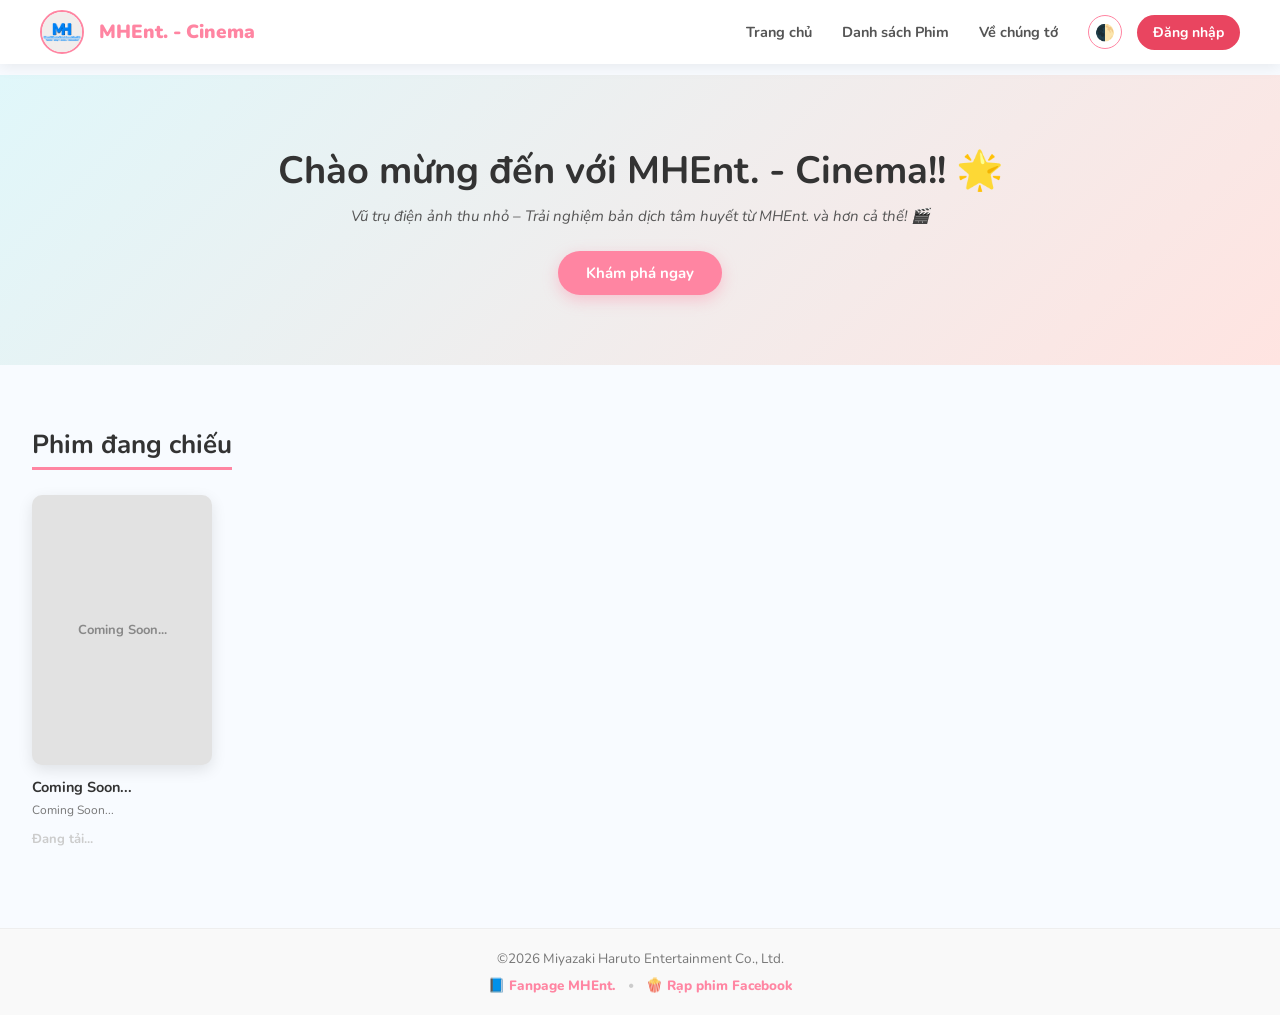
==== index.html @ e02f889a "rechange index" ====
<!DOCTYPE html>
<html lang="vi">
    <head>
        <meta charset="UTF-8">
        <meta name="viewport" content="width=device-width, initial-scale=1.0">
        <title>Trang chủ - MHEnt. Cinema</title>
        <link rel="stylesheet" href="style.css">
        <link rel="icon" type="image/jpeg" href="assets/icon-web.png">
        <link href="https://fonts.googleapis.com/css2?family=Nunito:wght@400;700;900&display=swap" rel="stylesheet">
        <script src="data.js"></script>
    </head>
    <body>
        <nav class="navbar">
            <div class="nav-left">
                <a onclick="window.location.href='index.html'" style="cursor: pointer;">
                    <img src="assets/avt-web.jpg" alt="Avatar Web" class="avt-img">
                    <span class="logo-name">MHEnt. - Cinema</span>
                </a>
            </div>
            <ul class="nav-links">
                <li><a onclick="window.location.href='index.html'" style="cursor: pointer;">Trang chủ</a></li>
                <li><a onclick="window.location.href='index.html#phim-dang-chieu'" style="cursor: pointer;">Danh sách Phim</a></li>
                <li><a onclick="window.location.href='about.html'" style="cursor: pointer;">Về chúng tớ</a></li>
                
                <li class="user-section">
                <div id="bell-container" style="display: none; position: relative;">
                    <div class="notif-bell" onclick="toggleNotif()">
                        🔔 <span class="notif-dot"></span>
                    </div>
                    <div id="dropdown-notif" class="dropdown-menu notif-dropdown">
                        <div class="notif-header">
                            <span class="notif-title-text">Thông báo</span>
                            <span class="notif-mark-read" onclick="markAllAsRead()">Đánh dấu tất cả là đã đọc</span>
                        </div>
                        <div id="notif-list" class="notif-body">
                            </div>
                        <div class="notif-footer">
                            <button class="btn-view-all" onclick="window.location.href='notification.html'">Xem tất cả ></button>
                        </div>
                    </div>
                </div>

                <button id="btn-theme-toggle" class="btn-theme" onclick="toggleDarkMode()" title="Tắt/Mở đèn">🌓</button>

                <button id="btn-login" class="btn-login">Đăng nhập</button>

                <div id="user-profile" class="user-profile" style="position: relative; display: none;">
                    <div onclick="toggleAccount()" style="display: flex; align-items: center; gap: 10px; cursor: pointer;">
                        <img id="user-avatar" src="" alt="User" class="user-avatar">
                        <span id="user-name" class="user-name">Tên User</span>
                    </div>
                    
                    <div id="dropdown-account" class="dropdown-menu account-dropdown">
                        <div class="dropdown-item" onclick="window.location.href='profile.html#info'">👤 Hồ sơ</div>
                        <div class="dropdown-item" onclick="window.location.href='library.html'">⭐ Thư viện</div>
                        <div class="dropdown-item" onclick="toggleDarkMode()">🌓 Dark Mode</div>
                        <div class="dropdown-item" onclick="window.location.href='profile.html#settings'">⚙️ Cài đặt</div>
                        <div class="dropdown-divider"></div>
                        <div id="admin-panel-btn" class="dropdown-item" style="display: none; color: #28a745 !important;" onclick="window.location.href='admin.html'">🛠️ Đăng phim (Admin)</div>
                        <div class="dropdown-divider"></div>
                        <div id="btn-logout" class="dropdown-item" style="color: #ff5c8a !important;">🚪 Đăng xuất</div>
                    </div>
                </div>
            </li>
            </ul>
        </nav>

        <header class="hero">
            <h1>Chào mừng đến với MHEnt. - Cinema!! 🌟</h1>
            <p class="small-description">Vũ trụ điện ảnh thu nhỏ – Trải nghiệm bản dịch tâm huyết từ MHEnt. và hơn cả thế! 🎬</p>
            <a onclick="window.location.href='index.html#phim-dang-chieu'" class="btn-primary" style="cursor: pointer;">Khám phá ngay </a>
        </header>

        <main id="phim-dang-chieu" class="movie-section">
            <h2 class="section-title">Phim đang chiếu</h2>
            
            <div class="movie-list" id="movie-list-container">
                <div class="movie-card" id="coming-soon-card">
                    <div class="anime-poster bg-gray placeholder-img" style="cursor: not-allowed;">Coming Soon...</div>
                    <div class="movie-info">
                        <h3>Coming Soon...</h3>
                        <p>Coming Soon...</p>
                        <span class="watch-link disabled">Đang tải...</span>
                    </div>
                </div>
            </div>
        </main>
        
        <button id="btn-back-to-top" title="Lên đầu trang">⬆</button>
        
        <footer>
            <div class="footer-bottom">
                <p>©2026 Miyazaki Haruto Entertainment Co., Ltd.</p>
                <div class="footer-social">
                    <a onclick="window.location.href='https://www.facebook.com/mharuto.entertainment/'" style="cursor: pointer;" target="_blank" class="footer-link">📘 Fanpage MHEnt.</a>
                    <span class="footer-dot">•</span>
                    <a onclick="window.location.href='https://www.facebook.com/groups/mhent.cinema'" style="cursor: pointer;" target="_blank" class="footer-link">🍿 Rạp phim Facebook</a>
                </div>
            </div>
        </footer>

        <script type="module">
            import { initializeApp } from "https://www.gstatic.com/firebasejs/10.8.1/firebase-app.js";
            import { getFirestore, doc, getDoc, collection, getDocs } from "https://www.gstatic.com/firebasejs/10.8.1/firebase-firestore.js";
            import { getAuth, signOut, onAuthStateChanged } from "https://www.gstatic.com/firebasejs/10.8.1/firebase-auth.js";

            const firebaseConfig = {
                apiKey: "AIzaSyASwAr10eyPVw7dqPG78UIVVFiixDe-Nfg",
                authDomain: "mhent-network.firebaseapp.com",
                projectId: "mhent-network",
                storageBucket: "mhent-network.firebasestorage.app",
                messagingSenderId: "57034885937",
                appId: "1:57034885937:web:6bd152b44a6f43c17d3e10",
                measurementId: "G-SBPYN4JK5L"
            };

            const app = initializeApp(firebaseConfig);
            const db = getFirestore(app);
            const auth = getAuth(app);

            // ==========================================
            // 1. HỆ THỐNG USER (AVATAR & NÚT LOGIN)
            // ==========================================
            const btnLogin = document.getElementById('btn-login');
            const btnLogout = document.getElementById('btn-logout');
            const userProfile = document.getElementById('user-profile');
            const userAvatar = document.getElementById('user-avatar');
            const userName = document.getElementById('user-name');

            // Chuyển sang trang login khi bấm nút Đăng Nhập
            if (btnLogin) {
                btnLogin.addEventListener('click', () => {
                    window.location.href = 'login.html';
                });
            }

            if (btnLogout) {
                btnLogout.addEventListener('click', async () => {
                    await signOut(auth);
                });
            }

            // Theo dõi trạng thái Online/Offline
            // Theo dõi trạng thái Online/Offline
            // --- THEO DÕI TRẠNG THÁI ĐĂNG NHẬP (BẢN FIX LỖI HIỂN THỊ) ---
            onAuthStateChanged(auth, (user) => {
            // --- DANH SÁCH EMAIL ADMIN QUYỀN LỰC ---
            const ADMIN_EMAILS = [
                "miyazakiharuto64@gmail.com", 
                "email_du_phong_cua_lam_chi@gmail.com" // Cậu có thể thêm bao nhiêu email admin tùy thích
            ];
        
            const btnTheme = document.getElementById('btn-theme-toggle'); 
            const adminBtn = document.getElementById('admin-panel-btn');
            const userProfile = document.getElementById('user-profile');
            const bellContainer = document.getElementById('bell-container');
            const btnLogin = document.getElementById('btn-login');

            if (user) {
                // 1. Hiện/Ẩn các thành phần Navbar
                if(btnLogin) btnLogin.style.display = 'none';
                if(btnTheme) btnTheme.style.display = 'none'; 
                if(userProfile) userProfile.style.display = 'flex';
                if(bellContainer) bellContainer.style.display = 'flex';

                // 2. Xử lý Tên hiển thị (Luôn luôn hiện)
                let finalName = user.displayName || user.email.split('@')[0];
                document.getElementById('user-name').innerText = finalName;

                // 3. Xử lý Avatar (Có ảnh thì hiện, không có ảnh thì ẨN LUÔN)
                const avtElement = document.getElementById('user-avatar');
                if(avtElement) {
                    if (user.photoURL) {
                        avtElement.src = user.photoURL;
                        avtElement.style.display = 'block'; // Có ảnh -> Hiện
                    } else {
                        avtElement.style.display = 'none'; // Không ảnh -> Ẩn hoàn toàn
                    }
                }

                // 4. Check quyền Admin
                if (adminBtn) {
                    adminBtn.style.display = ADMIN_EMAILS.includes(user.email) ? 'flex' : 'none';
                }

                if (typeof loadNotifications === "function") loadNotifications();

            } else {
                if(btnLogin) btnLogin.style.display = 'flex';
                if(btnTheme) btnTheme.style.display = 'flex'; 
                if(userProfile) userProfile.style.display = 'none';
                if(bellContainer) bellContainer.style.display = 'none';
            }
        });

            // ==========================================
            // 2. HỆ THỐNG TẢI PHIM (Bảo vệ độc lập)
            // ==========================================
            document.addEventListener("DOMContentLoaded", async function() {
                const container = document.getElementById('movie-list-container');
                const comingSoon = document.getElementById('coming-soon-card');
                
                container.innerHTML = '<p style="text-align:center; color:#ff85a2; width:100%;">🌟 Đang kết nối với vệ tinh MHEnt...</p>'; 

                try {
                    const querySnapshot = await getDocs(collection(db, "movies"));
                    
                    let danhSachPhim = [];
                    querySnapshot.forEach((doc) => {
                        danhSachPhim.push({ id: doc.id, ...doc.data() });
                    });

                    danhSachPhim.sort((a, b) => (b.updatedAt || 0) - (a.updatedAt || 0));

                    container.innerHTML = ''; 

                    danhSachPhim.forEach((movie) => {
                        let currentStatus = "";
                        const epCount = movie.episodes ? movie.episodes.length : 0;
                        
                        if (movie.type === 'movie') {
                            currentStatus = epCount > 0 ? "Current: Full" : "Current: None";
                        } else {
                            currentStatus = `Current: Episode ${epCount}`;
                        }

                        const cardHTML = `
                            <div class="movie-card">
                                <a onclick="window.location.href='description.html?id=${movie.id}'" style="cursor: pointer;">
                                    <img src="${movie.poster}" alt="${movie.title}" class="anime-poster">
                                </a>
                                <div class="movie-info">
                                    <h3>${movie.title}</h3>
                                    <p>${currentStatus}</p>
                                    <a onclick="window.location.href='watch.html?id=${movie.id}'" style="cursor: pointer;" class="watch-link">▶ Xem phim</a>
                                </div>
                            </div>
                        `;
                        container.innerHTML += cardHTML;
                    });

                    container.appendChild(comingSoon);

                } catch (error) {
                    console.error("Lỗi tải phim: ", error);
                    container.innerHTML = `<p style="color:red;">❌ Rạp gặp sự cố kết nối: ${error.message}</p>`;
                }
            });

            // ==========================================
            // 3. HỆ THỐNG ĐĂNG NHẬP 
            // ==========================================
            // --- ĐIỀU KHIỂN DROPDOWN ---
            // Mở/Đóng siêu mượt bằng classList
            window.toggleAccount = function() {
                const acc = document.getElementById('dropdown-account');
                const notif = document.getElementById('dropdown-notif');
                if(notif) notif.classList.remove('show'); // Đóng notif nếu đang mở
                if(acc) acc.classList.toggle('show');
            };

            window.toggleNotif = function() {
                const notif = document.getElementById('dropdown-notif');
                const acc = document.getElementById('dropdown-account');
                if(acc) acc.classList.remove('show'); // Đóng account nếu đang mở
                if(notif) notif.classList.toggle('show');
            };

            // Bấm ra ngoài là tự động thu vòi lại
            window.onclick = function(event) {
                if (!event.target.closest('.user-section')) {
                    const acc = document.getElementById('dropdown-account');
                    const notif = document.getElementById('dropdown-notif');
                    if(acc) acc.classList.remove('show');
                    if(notif) notif.classList.remove('show');
                }
            };

            if (btnLogin) { btnLogin.addEventListener('click', () => { window.location.href = 'login.html'; }); }
            if (btnLogout) { btnLogout.addEventListener('click', async () => { await signOut(auth); }); }

            // --- TÍNH NĂNG DARK MODE SIÊU CẤP ---
            window.toggleDarkMode = function() {
                document.body.classList.toggle('dark-mode');
                // Lưu lựa chọn vào bộ nhớ trình duyệt để qua trang khác không bị mất
                const isDark = document.body.classList.contains('dark-mode');
                localStorage.setItem('mhent_dark_mode', isDark ? 'on' : 'off');
            };

            // Tự động kiểm tra lúc tải trang xem user có đang bật Dark Mode không
            if (localStorage.getItem('mhent_dark_mode') === 'on') {
                document.body.classList.add('dark-mode');
            }

            // Cập nhật lại onAuthStateChanged để hiện chuông
            onAuthStateChanged(auth, (user) => {
                if (user) {
                    document.getElementById('btn-login').style.display = 'none';
                    document.getElementById('user-profile').style.display = 'flex';
                    document.getElementById('bell-container').style.display = 'block'; // Hiện chuông
                    document.getElementById('user-name').innerText = user.displayName;
                    document.getElementById('user-avatar').src = user.photoURL;
                    loadNotifications(); // Tải thông báo ngay khi login
                } else {
                    document.getElementById('btn-login').style.display = 'flex';
                    document.getElementById('user-profile').style.display = 'none';
                    document.getElementById('bell-container').style.display = 'none';
                }
            });

            // ==========================================
            // 🔔 HỆ THỐNG THÔNG BÁO V4 (ĐIỀU HƯỚNG THÔNG MINH)
            // ==========================================
            window.currentLoadedNotifs = [];

            window.loadNotifications = async function() {
                const notifList = document.getElementById('notif-list');
                const dot = document.querySelector('.notif-dot'); 
                if(!notifList) return; 
                
                const user = auth.currentUser;
                if (!user) {
                    notifList.innerHTML = '<p style="padding:15px; color:#888; text-align:center;">Đăng nhập để nhận thông báo phim nhé!</p>';
                    return;
                }

                try {
                    const userRef = doc(db, "users", user.uid);
                    const userSnap = await getDoc(userRef);
                    const savedMovies = (userSnap.exists() && userSnap.data().savedMovies) ? userSnap.data().savedMovies : [];

                    if (savedMovies.length === 0) {
                        notifList.innerHTML = '<p style="padding:15px; color:#888; text-align:center; font-size:13px;">Cậu chưa lưu phim nào. Hãy thêm vào Thư viện để tớ báo cho cậu nha! ⭐</p>';
                        if(dot) dot.style.display = 'none';
                        return;
                    }

                    const querySnapshot = await getDocs(collection(db, "movies"));
                    let myNotifMovies = [];
                    
                    querySnapshot.forEach(docSnap => {
                        if (savedMovies.includes(docSnap.id)) {
                            myNotifMovies.push({id: docSnap.id, ...docSnap.data()});
                        }
                    });
                    
                    myNotifMovies.sort((a, b) => (b.updatedAt || 0) - (a.updatedAt || 0));
                    window.currentLoadedNotifs = myNotifMovies; 

                    let readHistory = JSON.parse(localStorage.getItem('mhent_notifs_' + user.uid)) || {};
                    let hasUnread = false;
                    notifList.innerHTML = '';
                    
                    myNotifMovies.slice(0, 5).forEach(movie => {
                        // --- LOGIC ĐIỀU HƯỚNG THÔNG MINH NẰM Ở ĐÂY ---
                        const hasEpisodes = movie.episodes && movie.episodes.length > 0;
                        const lastEpTitle = hasEpisodes ? movie.episodes[movie.episodes.length - 1].title : "Vừa cập nhật hồ sơ mới!";
                        const lastEpIndex = hasEpisodes ? (movie.episodes.length - 1) : 0;
                        
                        // Nếu có tập -> Bắn sang Watch. Nếu không có tập -> Bắn sang Description
                        const targetUrl = hasEpisodes 
                            ? `watch.html?id=${movie.id}&ep=${lastEpIndex}` 
                            : `description.html?id=${movie.id}`;
                        // ---------------------------------------------

                        let movieTime = movie.updatedAt || 0;
                        let isUnread = false;
                        if (!readHistory[movie.id] || readHistory[movie.id] < movieTime) {
                            isUnread = true;
                            hasUnread = true; 
                        }

                        const itemClass = isUnread ? "notif-item unread" : "notif-item";

                        // Truyền thẳng cái link targetUrl vào hàm
                        const item = `
                            <div class="${itemClass}" onclick="markAsReadAndGo('${movie.id}', ${movieTime}, '${targetUrl}')">
                                <img src="${movie.poster}" class="notif-poster">
                                <div class="notif-info">
                                    <div class="notif-title">${movie.title}</div>
                                    <div class="notif-desc">🎬 ${lastEpTitle}<br>Bấm để xem ngay!</div>
                                </div>
                            </div>
                        `;
                        notifList.innerHTML += item;
                    });

                    if (dot) dot.style.display = hasUnread ? 'block' : 'none';

                } catch (e) { console.error("Lỗi:", e); }
            };

            // Hàm cập nhật trí nhớ và bay tới link tương ứng
            window.markAsReadAndGo = function(movieId, movieTime, targetUrl) {
                const user = auth.currentUser;
                if(user) {
                    let readHistory = JSON.parse(localStorage.getItem('mhent_notifs_' + user.uid)) || {};
                    readHistory[movieId] = movieTime; 
                    localStorage.setItem('mhent_notifs_' + user.uid, JSON.stringify(readHistory));
                }
                window.location.href = targetUrl; // Chạy theo link thông minh
            };

            window.markAllAsRead = function() {
                const user = auth.currentUser;
                if(!user || !window.currentLoadedNotifs) return;

                let readHistory = JSON.parse(localStorage.getItem('mhent_notifs_' + user.uid)) || {};
                window.currentLoadedNotifs.forEach(movie => {
                    readHistory[movie.id] = movie.updatedAt || 0;
                });
                localStorage.setItem('mhent_notifs_' + user.uid, JSON.stringify(readHistory));

                document.querySelectorAll('.notif-item.unread').forEach(el => el.classList.remove('unread'));
                const dot = document.querySelector('.notif-dot');
                if(dot) dot.style.display = 'none';
            };

            // Hàm: Đánh dấu tất cả là đã đọc (Gắn cái này vào nút "Đánh dấu tất cả" trên HTML)
            window.markAllAsRead = function() {
                const user = auth.currentUser;
                if(!user || !window.currentLoadedNotifs) return;

                let readHistory = JSON.parse(localStorage.getItem('mhent_notifs_' + user.uid)) || {};
                window.currentLoadedNotifs.forEach(movie => {
                    readHistory[movie.id] = movie.updatedAt || 0;
                });
                localStorage.setItem('mhent_notifs_' + user.uid, JSON.stringify(readHistory));

                // Cập nhật giao diện ngay lập tức
                document.querySelectorAll('.notif-item.unread').forEach(el => el.classList.remove('unread'));
                const dot = document.querySelector('.notif-dot');
                if(dot) dot.style.display = 'none';
            };

            // ==========================================
            // 4. BÙA CHÚ & HIỆU ỨNG CƠ BẢN
            // ==========================================
            if ('scrollRestoration' in history) { history.scrollRestoration = 'manual'; }
            window.scrollTo(0, 0);

            const backToTopBtn = document.getElementById("btn-back-to-top");
            if (backToTopBtn) { 
                window.addEventListener("scroll", () => {
                    if (document.body.scrollTop > 300 || document.documentElement.scrollTop > 300) {
                        backToTopBtn.style.display = "block";
                    } else { backToTopBtn.style.display = "none"; }
                });
                backToTopBtn.addEventListener("click", () => { window.scrollTo({ top: 0, behavior: "smooth" }); });
            }

            document.addEventListener('keydown', function(e) {
                if (e.key === 'F12' || (e.ctrlKey && e.shiftKey && (e.key === 'I' || e.key === 'J')) || (e.ctrlKey && e.key === 'U')) { e.preventDefault(); return false; }
            });
            document.addEventListener('contextmenu', function(e) { e.preventDefault(); });
        </script>
    </body>
</html>
---- style.css ----
/* =========================================
   MHEnt. CINEMA - MAIN STYLESHEET (V6 - FLUID & CUTE EDITION)
   Mục lục:
   1. Thiết lập chung & Menu
   2. Trang chủ (Landing Page)
   3. Trang thông tin (Details Page)
   4. Trang xem phim (Watch Page & Tools)
   5. Về chúng tớ (About Page)
   6. Chân trang & Nút Lên đầu trang
   7. Trang Đăng Nhập & Popup
   8. Chế độ tối (Dark Mode)
   9. HỆ THỐNG THÔNG BÁO NGANG (TOAST NOTIFICATION)
   10. Trang Hồ sơ & Cài đặt (Profile & Settings)
   11. Giao diện Điện thoại (Mobile)
   ========================================= */

/* =========================================
   1. THIẾT LẬP CHUNG & MENU
   ========================================= */

html { 
    scroll-behavior: smooth; 
}

body { 
    font-family: 'Nunito', sans-serif; 
    margin: 0; 
    padding: 0; 
    padding-top: 75px; /* Giảm xíu cho gọn */
    background-color: #f8fbff; 
    color: #333; 
    font-size: 15px; /* Ép size chữ gốc nhỏ lại cho cute */
    animation: fadeInPage 0.35s ease-in-out forwards; 
}

@keyframes fadeInPage {
    from { opacity: 0; }
    to { opacity: 1; }
}

.gradient-bg { 
    background: linear-gradient(135deg, #e0f7fa 0%, #ffe4e1 100%); 
}

/* Navbar */
.navbar { 
    display: flex; 
    justify-content: space-between; 
    align-items: center; 
    background-color: #ffffff; 
    padding: 10px 40px; 
    position: fixed; 
    top: 0; 
    left: 0; 
    width: 100%; 
    z-index: 9999; 
    box-shadow: 0 2px 15px rgba(0,0,0,0.08); 
    box-sizing: border-box; 
}

.nav-left a { display: flex; align-items: center; gap: 15px; text-decoration: none; }
.avt-img { width: 40px; height: 40px; border-radius: 50%; object-fit: cover; border: 2px solid #ff85a2; } /* Thu nhỏ avt */
.logo-name { font-size: 19px; font-weight: 900; color: #ff85a2; }

/* Nav Links */
.nav-links { list-style: none; display: flex; align-items: center; gap: 30px; margin: 0; padding: 0; }
.nav-links a { text-decoration: none; color: #555; font-weight: 700; font-size: 14.5px; transition: 0.3s; }
.nav-links a:hover { color: #ff85a2; }

/* User Section & Profile */
.user-section { position: relative; display: flex; align-items: center; gap: 15px; }

.btn-theme { background: transparent; border: 1px solid #ff85a2; font-size: 1rem; border-radius: 50%; width: 34px; height: 34px; display: flex; align-items: center; justify-content: center; cursor: pointer; transition: 0.3s; padding: 0; }
.btn-theme:hover { background: #fff0f3; transform: scale(1.1); }

.btn-login { display: flex; align-items: center; gap: 8px; background: #e94560; color: white; border: none; padding: 8px 16px; border-radius: 20px; font-weight: bold; font-size: 14px; cursor: pointer; font-family: 'Nunito', sans-serif; transition: 0.2s; }
.btn-login:hover { background: #ff85a2; transform: translateY(-2px); }

.user-profile {
    display: flex;
    align-items: center;
    gap: 8px; /* Khoảng cách vừa phải giữa ảnh và tên */
    cursor: pointer;
    white-space: nowrap; /* Ép tên không được xuống dòng */
}

.user-avatar {
    width: 32px; /* Thu nhỏ ảnh lại chút cho tinh tế */
    height: 32px;
    border-radius: 50%;
    object-fit: cover;
    border: 2px solid #ff85a2;
    flex-shrink: 0; /* Không cho ảnh bị bóp méo */
}

.user-name {
    font-weight: 700;
    color: #1a1a2e;
    font-size: 13.5px; /* Giảm size chữ xuống cho cute */
    max-width: 100px; /* Giới hạn độ dài tên */
    overflow: hidden;
    text-overflow: ellipsis; /* Tên dài quá thì hiện dấu ... */
}
.user-profile:hover .user-name { color: #e94560; }

/* Notification & Dropdowns */
.notif-bell {
    font-size: 18px; 
    display: flex;
    align-items: center;
}
.notif-bell:hover { transform: scale(1.1); }
.notif-dot { position: absolute; top: -2px; right: -2px; width: 8px; height: 8px; background: #ff5277; border-radius: 50%; border: 2px solid #ffffff; }

.dropdown-menu { position: absolute; top: 55px; right: 0; background: rgba(255, 255, 255, 0.95); backdrop-filter: blur(10px); border: 1px solid rgba(255, 133, 162, 0.2); border-radius: 16px; box-shadow: 0 10px 30px rgba(0, 0, 0, 0.08); z-index: 1000; visibility: hidden; opacity: 0; transform: translateY(-15px) scale(0.95); transition: all 0.3s cubic-bezier(0.175, 0.885, 0.32, 1.275); pointer-events: none; }
.dropdown-menu.show { visibility: visible; opacity: 1; transform: translateY(0) scale(1); pointer-events: auto; }
.dropdown-menu::before { content: ''; position: absolute; top: -6px; right: 18px; width: 12px; height: 12px; background: #ffffff; transform: rotate(45deg); border-top: 1px solid rgba(255, 133, 162, 0.2); border-left: 1px solid rgba(255, 133, 162, 0.2); z-index: -1; }

.account-dropdown { width: 200px; padding: 8px 0; }
.dropdown-item { position: relative; padding: 10px 20px; color: #555 !important; display: flex; align-items: center; gap: 12px; cursor: pointer; transition: 0.3s ease; font-size: 14px; font-weight: 800; overflow: hidden; }
.dropdown-item::before { content: ''; position: absolute; left: 0; top: 10%; height: 80%; width: 4px; background: #ff85a2; border-radius: 0 4px 4px 0; transform: scaleY(0); transition: 0.2s ease; }
.dropdown-item:hover { color: #ff85a2 !important; padding-left: 28px; background: transparent; }
.dropdown-item:hover::before { transform: scaleY(1); }
.dropdown-divider { height: 1px; background: rgba(255, 133, 162, 0.15); margin: 5px 20px; }

.notif-dropdown { width: 380px; }
.notif-header { display: flex; justify-content: space-between; align-items: center; padding: 12px 20px; border-bottom: 1px solid rgba(255, 133, 162, 0.15); }
.notif-title-text { font-weight: 900; font-size: 15px; color: #ff85a2; }
.notif-mark-read { font-size: 12px; color: #888; cursor: pointer; font-weight: 700; transition: 0.2s; }
.notif-mark-read:hover { color: #ff85a2; text-decoration: underline; }
.notif-body { max-height: 350px; overflow-y: auto; }
.notif-body::-webkit-scrollbar { width: 6px; }
.notif-body::-webkit-scrollbar-track { background: transparent; }
.notif-body::-webkit-scrollbar-thumb { background: #ffe0e9; border-radius: 10px; }
.notif-body::-webkit-scrollbar-thumb:hover { background: #ff85a2; }
.notif-item { display: flex; padding: 12px 20px; gap: 12px; border-bottom: 1px solid rgba(255, 133, 162, 0.08); transition: 0.2s; cursor: pointer; background: transparent; }
.notif-item:hover { background: rgba(255, 133, 162, 0.08); padding-left: 25px; }
.notif-poster { width: 45px; height: 60px; border-radius: 6px; object-fit: cover; box-shadow: 0 2px 8px rgba(0,0,0,0.1); }
.notif-title { font-weight: 800; font-size: 13.5px; color: #555 !important; margin-bottom: 4px; }
.notif-desc { font-size: 12px; color: #777 !important; line-height: 1.4; }
.notif-footer { padding: 10px 20px; display: flex; justify-content: flex-end; border-top: 1px solid rgba(255, 133, 162, 0.15); }
.btn-view-all { background: transparent; color: #ff85a2; border: 1px solid #ff85a2; padding: 5px 15px; border-radius: 20px; font-size: 12.5px; font-weight: 800; cursor: pointer; transition: 0.2s; font-family: 'Nunito', sans-serif; }
.btn-view-all:hover { background: #ff85a2; color: white; transform: translateY(-2px); box-shadow: 0 4px 10px rgba(255, 133, 162, 0.3); }

/* Ẩn dấu chấm đỏ mặc định */
.notif-dot { 
    display: none; /* Giấu đi */
    position: absolute; 
    top: -2px; 
    right: -2px; 
    width: 10px; 
    height: 10px; 
    background: #ff5277; 
    border-radius: 50%; 
    border: 2px solid #ffffff; 
}

/* Giao diện Thông báo CHƯA ĐỌC (Nền Sáng) */
.notif-item.unread {
    background: #fff0f3; /* Nền hồng nhạt */
}
.notif-item.unread .notif-title {
    color: #ff85a2 !important; /* Chữ nhấn màu hồng */
}

/* Giao diện Thông báo CHƯA ĐỌC (Nền Tối) */
body.dark-mode .notif-item.unread {
    background: rgba(255, 133, 162, 0.12) !important;
    border-left: 3px solid #ff85a2; /* Thêm vạch viền bên trái cho dễ nhận biết */
}
body.dark-mode .notif-item.unread .notif-title {
    color: #ff85a2 !important; 
}

/* =========================================
   2. TRANG CHỦ (LANDING PAGE)
   ========================================= */

.hero { background: linear-gradient(135deg, #e0f7fa 0%, #ffe4e1 100%); padding: 70px 5%; text-align: center; }
.hero h1 { font-size: 38px; color: #333; margin: 0 0 10px 0; }
.small-description { font-size: 15px; color: #555; margin: 0 0 25px 0; font-style: italic; display: block; }
.btn-primary { background-color: #ff85a2; color: white; padding: 12px 28px; border-radius: 30px; text-decoration: none; font-weight: bold; font-size: 15px; box-shadow: 0 5px 15px rgba(255, 133, 162, 0.4); transition: 0.2s; display: inline-block; }
.btn-primary:hover { transform: translateY(-3px); }

/* FLUID LAYOUT CHO TRANG CHỦ */
.movie-section { 
    max-width: 1800px; /* Thả xích luôn, tăng lên 1800px */
    width: 95%; /* Tràn ra chừa mỗi bên 2.5% lề */
    margin: 0 auto; 
    padding: 40px 0; 
}
.section-title { font-size: 26px; margin-bottom: 25px; text-align: left; border-bottom: 3px solid #ff85a2; display: inline-block; padding-bottom: 5px; }

.movie-list { display: flex; gap: 25px; flex-wrap: wrap; }
.movie-card { width: 180px; display: flex; flex-direction: column; } /* Thu nhỏ thẻ phim */
.anime-poster { width: 100%; aspect-ratio: 2 / 3; object-fit: cover; border-radius: 10px; box-shadow: 0 5px 15px rgba(0,0,0,0.1); transition: 0.3s; }
.movie-card:hover .anime-poster { transform: translateY(-5px); }

.bg-blue { background-color: #aed9e0; }
.bg-pink { background-color: #ffb7b2; }
.bg-gray { background-color: #e2e2e2; }
.placeholder-img { display: flex; align-items: center; justify-content: center; color: #888; font-weight: bold; font-size: 13px;}

.movie-info { padding-top: 12px; text-align: left; }
.movie-info h3 { margin: 0 0 5px 0; font-size: 14.5px; color: #333; }
.movie-info p { margin: 0 0 10px 0; font-size: 12px; color: #777; }
.watch-link { text-decoration: none; color: #ff85a2; font-weight: bold; font-size: 13px; transition: 0.2s; }
.watch-link:hover { color: #ff5277; }
.disabled { color: #ccc; cursor: not-allowed; }

/* =========================================
   3. TRANG THÔNG TIN (DETAILS PAGE)
   ========================================= */

/* FLUID LAYOUT CHO DETAILS */
.back-btn-wrapper { 
    max-width: 1800px; /* Thả xích */
    width: 95%; 
    margin: 100px auto -20px; 
    padding: 0; 
}
.btn-back { display: inline-block; text-decoration: none; color: #ff85a2; font-weight: 900; font-size: 13.5px; background: #fff; padding: 8px 18px; border-radius: 25px; box-shadow: 0 5px 15px rgba(0,0,0,0.05); transition: 0.3s; }
.btn-back:hover { background: #ff85a2; color: #fff; transform: translateX(-5px); }

.details-container { 
    display: flex; 
    gap: 35px; 
    max-width: 1800px; /* Thả xích */
    width: 95%; 
    margin: 40px auto 60px; 
    background: white; 
    padding: 30px 4%; 
    border-radius: 20px; 
    box-shadow: 0 10px 30px rgba(0,0,0,0.05); 
    align-items: flex-start; 
    box-sizing: border-box;
}

.poster-big { width: 240px; height: auto; object-fit: contain; border-radius: 12px; box-shadow: 0 5px 15px rgba(0,0,0,0.15); }
.info-box { flex: 1; min-width: 0; }
.info-box h1 { color: #ff85a2; font-size: 28px; margin-top: 10px; margin-bottom: 15px;}
.tag { background: #ffe4e1; color: #ff5277; padding: 4px 12px; border-radius: 20px; font-weight: bold; font-size: 12px; }
.description, .info-box p { color: #555; line-height: 1.6; font-size: 14.5px; margin: 12px 0;}

.btn-group { display: flex; gap: 12px; margin-top: 25px; flex-wrap: wrap; }
.btn-watch, .btn-trailer, .btn-continue, .btn-outline { padding: 10px 20px; font-size: 14px; border-radius: 10px; font-weight: bold; transition: 0.2s; text-decoration: none; display: inline-flex; align-items: center; justify-content: center; white-space: nowrap; border: none; cursor: pointer; }
.btn-watch { background: #ff85a2; color: white; }
.btn-watch:hover { background: #ff5277; transform: translateY(-3px); }
.btn-trailer { background: #333; color: white; }
.btn-trailer:hover { background: #000; transform: translateY(-3px); }
.btn-continue { background: #ff9a55; color: white; }
.btn-continue:hover { background: #e8833e; transform: translateY(-3px); }
.btn-outline { background: transparent; border: 2px solid #ff85a2; color: #ff85a2; }
.btn-outline:hover { background: #ff85a2; color: white; transform: translateY(-3px); }

/* Danh sách tập phim */
.ep-list-wrapper { margin-top: 35px; width: 100%; }
.ep-list-title { font-size: 18px; color: #ff85a2; font-weight: 900; margin-bottom: 15px; border-bottom: 2px solid #ffe0e9; padding-bottom: 8px; }
.ep-list-container { display: flex; flex-direction: column; max-height: 320px; overflow-y: auto; padding-right: 10px; }
.ep-list-container::-webkit-scrollbar { width: 5px; }
.ep-list-container::-webkit-scrollbar-track { background: #fff0f3; border-radius: 10px; }
.ep-list-container::-webkit-scrollbar-thumb { background: #ffb7b2; border-radius: 10px; }
.ep-list-container::-webkit-scrollbar-thumb:hover { background: #ff85a2; }

.ep-list-item { display: flex; justify-content: space-between; align-items: center; padding: 12px 18px; border-bottom: 1px solid #f0f0f0; text-decoration: none; transition: 0.3s; border-radius: 8px; margin-bottom: 4px; }
.ep-list-item:hover { background: #fff0f3; padding-left: 24px; box-shadow: 0 4px 10px rgba(255, 133, 162, 0.1); }
.ep-item-left { display: flex; flex-direction: column; gap: 4px; }
.ep-name { font-weight: 800; color: #555; font-size: 14px; }
.ep-subtext { font-size: 12px; color: #999; display: flex; align-items: center; gap: 5px; }
.ep-item-right { color: #ff85a2; font-weight: bold; font-size: 13px; opacity: 0; transition: 0.3s; white-space: nowrap; flex-shrink: 0; }
.ep-list-item:hover .ep-item-right { opacity: 1; transform: translateX(-5px); }
.ep-list-item:hover .ep-name { color: #ff85a2; }

/* Popup Trailer */
.modal { display: none; position: fixed; top: 0; left: 0; width: 100%; height: 100%; background: rgba(0,0,0,0.8); z-index: 10000; justify-content: center; align-items: center; }
.modal-content { background: #000; padding: 10px; border-radius: 10px; position: relative; width: 800px; max-width: 90%; }
.modal-content iframe { width: 100%; aspect-ratio: 16/9; border: none; }
.close-btn { position: absolute; top: -40px; right: 0; color: white; font-size: 30px; cursor: pointer; font-weight: bold; }

/* =========================================
   4. TRANG XEM PHIM (WATCH PAGE)
   ========================================= */

/* FLUID LAYOUT CHO WATCH */
.watch-container { 
    max-width: 1800px; /* Thả xích rạp phim */
    width: 95%; 
    margin: 85px auto 50px; 
    padding: 0; 
}
.back-navigation { margin: 0 0 15px 0; display: flex; justify-content: flex-start; width: fit-content; }
.watch-layout { display: flex; gap: 25px; align-items: flex-start; }
.video-section { flex: 3; min-width: 0; }
.episode-sidebar { flex: 1; background: #fff; padding: 20px; border-radius: 12px; box-shadow: 0 5px 20px rgba(0,0,0,0.08); }

.video-player-wrapper { position: relative; padding-bottom: 56.25%; height: 0; background: #000; border-radius: 10px; overflow: hidden; margin: 15px 0; }
.video-player-wrapper iframe { position: absolute; top: 0; left: 0; width: 100%; height: 100%; }
.video-box { background: #fff; padding: 20px; border-radius: 12px; box-shadow: 0 5px 20px rgba(0,0,0,0.08); }

.watch-header h2 { font-size: 24px; color: #ff85a2; margin-bottom: 10px; font-weight: 900; }
#current-episode { font-size: 14px; color: #ff5c8a; font-weight: 800; background: #fff0f3; display: inline-block; padding: 5px 12px; border-radius: 15px; border: 1px solid #ffb6c1; margin-top: 0; }

.ep-grid-v2 { display: grid; grid-template-columns: repeat(auto-fill, minmax(65px, 1fr)); gap: 8px; margin-top: 15px; }
.ep-btn-custom { padding: 8px 5px; border: none; background: #f0f0f0; color: #555; border-radius: 6px; font-size: 13px; font-weight: 800; cursor: pointer; transition: 0.3s; font-family: 'Nunito', sans-serif; }
.ep-btn-custom:hover { background: #ffe0e9; color: #ff85a2; }
.ep-btn-custom.active { background: #ff85a2; color: #fff; box-shadow: 0 4px 10px rgba(255, 133, 162, 0.4); }

.cinema-tools { display: flex; flex-direction: column; gap: 10px; align-items: flex-start; padding: 10px 15px; background: #fdf5f7; border-radius: 8px; margin-top: 15px; }
.tools-top { display: flex; align-items: center; gap: 10px; }
.server-list-mini { display: flex; align-items: center; gap: 8px; flex-wrap: wrap; }
.server-label { font-weight: 900; color: #ff5b84; font-size: 13px; }
.server-btn-mini { background: #fff; border: 1px solid #ff85a2; color: #ff85a2; padding: 4px 10px; border-radius: 5px; cursor: pointer; font-size: 12px; font-weight: bold; transition: 0.3s; }
.server-btn-mini:hover { background: #ffe3e9; }
.server-btn-mini.active { background: #ff85a2; color: #fff; border-color: #ff85a2; }

.info-footer-container { display: flex; gap: 20px; margin-top: 25px; align-items: flex-start; }
.poster-watch-fix { width: 180px; height: auto; border-radius: 10px; box-shadow: 0 5px 15px rgba(0,0,0,0.1); }
.info-content-box { background-color: #ffffff; padding: 20px; border-radius: 12px; box-shadow: 0 4px 15px rgba(0, 0, 0, 0.05); flex: 1; }

.description-scroll { max-height: 90px; overflow: hidden; transition: max-height 0.5s ease; line-height: 1.6; font-size: 14.5px;}
.description-scroll.expanded { max-height: 1000px; }
.btn-read-more { margin-top: 10px; background: none; border: none; color: #ff85a2; font-weight: bold; cursor: pointer; padding: 0; font-size: 13px;}

/* Loading Overlay */
.loading-overlay { position: fixed !important; top: 0; left: 0; width: 100vw; height: 100vh; background: rgba(255, 255, 255, 0.98); z-index: 10000; display: flex; flex-direction: column; align-items: center; justify-content: center; padding: 20px; }
.spinner { width: 45px; height: 45px; border: 4px solid #f3f3f3; border-top: 4px solid #ff85a2; border-radius: 50%; animation: spin 1s linear infinite; }
@keyframes spin { 0% { transform: rotate(0deg); } 100% { transform: rotate(360deg); } }
#loading-text-display { font-size: 18px !important; max-width: 500px; line-height: 1.6; margin-bottom: 20px !important; text-align: center;}
#btn-emergency-back { font-size: 14px !important; padding: 10px 25px !important; border-radius: 30px !important; box-shadow: 0 4px 15px rgba(233, 69, 96, 0.3); transition: 0.3s; }
#btn-emergency-back:hover { transform: scale(1.05); background: #ff85a2 !important; }

/* =========================================
   5. VỀ CHÚNG TỚ (ABOUT PAGE)
   ========================================= */

.about-container { max-width: 900px; width: 92%; margin: 100px auto 40px; padding: 0; text-align: center; }
.about-logo { width: 110px; border-radius: 50%; box-shadow: 0 5px 15px rgba(255,133,162,0.3); margin-bottom: 15px; }
.about-header h1 { color: #ff85a2; margin-bottom: 5px; font-size: 26px; }
.about-subtitle { font-weight: bold; color: #888; text-transform: uppercase; letter-spacing: 1.5px; font-size: 13px; margin-bottom: 25px; }
.about-desc { background: #fff; padding: 25px 30px; border-radius: 12px; box-shadow: 0 5px 15px rgba(0,0,0,0.05); line-height: 1.8; margin-bottom: 40px; font-size: 14.5px;}

.about-projects h2, .about-social h2 { color: #555; margin-bottom: 15px; font-size: 20px;}
.project-grid { display: flex; gap: 20px; justify-content: center; margin-bottom: 40px; flex-wrap: wrap; }
.project-card { background: #fff; padding: 20px; border-radius: 12px; width: 45%; box-shadow: 0 5px 15px rgba(0,0,0,0.05); border: 2px solid #fff0f3; }
.social-buttons { display: flex; gap: 15px; justify-content: center; margin-top: 15px; flex-wrap: wrap; }
.btn-social { padding: 10px 22px; border-radius: 25px; text-decoration: none; font-weight: bold; color: #fff; font-size: 14px; transition: 0.3s; box-shadow: 0 4px 10px rgba(0,0,0,0.1); }
.fb-page { background: #1877F2; } .fb-page:hover { background: #145dbf; transform: translateY(-3px); }
.fb-cinema { background: #ff85a2; } .fb-cinema:hover { background: #ff5c8a; transform: translateY(-3px); }

/* =========================================
   6. CHÂN TRANG & NÚT LÊN ĐẦU TRANG
   ========================================= */

footer { background: #f9f9f9; padding: 20px 0; width: 100%; margin-top: 40px; text-align: center; color: #999; font-size: 13.5px; border-top: 1px solid #eee; }
.footer-bottom { display: flex; flex-direction: column; align-items: center; gap: 8px; }
.footer-bottom p { margin: 0; color: #777; font-size: 13.5px; }
.footer-social { display: flex; gap: 12px; align-items: center; }
.footer-link { text-decoration: none; color: #ff85a2; font-weight: 800; font-size: 13.5px; transition: 0.3s ease; }
.footer-link:hover { color: #ff5c8a; }
.footer-dot { color: #ccc; font-size: 12px; }

#btn-back-to-top { position: fixed; bottom: 25px; right: 25px; display: none; background-color: #ff85a2; color: white; border: none; border-radius: 50%; width: 40px; height: 40px; font-size: 18px; cursor: pointer; box-shadow: 0 4px 10px rgba(255,133,162,0.4); z-index: 1000; transition: 0.3s; }
#btn-back-to-top:hover { background-color: #ff5c8a; transform: translateY(-5px); }

/* =========================================
   7. TRANG ĐĂNG NHẬP & POPUP THÔNG BÁO
   ========================================= */

.login-page { flex: 1; display: flex; justify-content: center; align-items: center; padding: 40px 20px; min-height: 80vh; }
.login-box { background: var(--bg-card, #fff); padding: 35px; border-radius: 15px; border: 2px solid #ff85a2; text-align: center; box-shadow: 0 0 20px rgba(255, 133, 162, 0.2); max-width: 380px; width: 100%; }
.login-box h1 { color: #ff85a2; margin-bottom: 10px; font-size: 22px; }
.login-box p { color: var(--text-color, #ccc); margin-bottom: 20px; line-height: 1.5; font-size: 13.5px; }

.auth-tabs { display: flex; margin-bottom: 20px; border-radius: 8px; overflow: hidden; border: 1px solid #ff85a2; }
.auth-tab-btn { flex: 1; padding: 10px; background: transparent; color: #ff85a2; border: none; font-weight: bold; font-size: 13.5px; cursor: pointer; transition: 0.3s; font-family: 'Nunito', sans-serif;}
.auth-tab-btn.active { background: #ff85a2; color: #fff; }
.auth-content { display: none; animation: fadeIn 0.4s; }
.auth-content.active { display: block; }
.auth-form { display: flex; flex-direction: column; gap: 12px; margin-bottom: 15px; }
.auth-input { width: 100%; padding: 10px 15px; border-radius: 8px; border: 1px solid #ccc; background: #fff; color: #333; font-family: 'Nunito', sans-serif; box-sizing: border-box; outline: none; font-size: 14px;}
.auth-input:focus { border-color: #ff85a2; box-shadow: 0 0 8px rgba(255, 133, 162, 0.3); }

.btn-email-login, .btn-email-register { background: #e94560; color: white; border: none; padding: 10px; border-radius: 8px; font-weight: bold; font-size: 15px; cursor: pointer; transition: 0.3s; font-family: 'Nunito', sans-serif; }
.btn-email-login:hover, .btn-email-register:hover { background: #ff85a2; transform: translateY(-2px); }

.auth-divider { display: flex; align-items: center; text-align: center; color: #888; margin: 15px 0; font-size: 12px; }
.auth-divider::before, .auth-divider::after { content: ''; flex: 1; border-bottom: 1px solid #ddd; }
.auth-divider:not(:empty)::before { margin-right: .5em; }
.auth-divider:not(:empty)::after { margin-left: .5em; }

.btn-google { background: white; color: #333; font-weight: bold; font-family: 'Nunito', sans-serif; font-size: 14.5px; border: 1px solid #ddd; padding: 10px 20px; border-radius: 8px; cursor: pointer; display: flex; align-items: center; justify-content: center; gap: 10px; width: 100%; transition: 0.3s; }
.btn-google:hover { transform: translateY(-2px); box-shadow: 0 5px 15px rgba(0, 0, 0, 0.1); }
.btn-google img { width: 18px; }

.back-home { display: block; margin-top: 20px; color: #ff85a2; text-decoration: none; font-size: 13.5px; font-weight: bold; }
.back-home:hover { text-decoration: underline; }

/* Popup Báo cáo */
.popup-overlay { position: fixed; top: 0; left: 0; width: 100%; height: 100%; background: rgba(255, 255, 255, 0.6); backdrop-filter: blur(5px); display: flex; align-items: center; justify-content: center; z-index: 10000; animation: fadeInBg 0.3s; }
.popup-box { background: #ffffff; border: 2px solid #ff85a2; border-radius: 15px; padding: 25px; text-align: center; width: 300px; box-shadow: 0 10px 30px rgba(255, 133, 162, 0.2); animation: scaleUp 0.3s cubic-bezier(0.175, 0.885, 0.32, 1.275); }
.popup-icon { font-size: 45px; margin-bottom: 10px; }
.popup-box h3 { margin: 0 0 10px 0; font-size: 20px; color: #ff85a2; text-transform: uppercase; font-weight: 900;}
.popup-box p { color: #666; margin-bottom: 20px; font-size: 14px; line-height: 1.5; }
.popup-btn { background: #ff85a2; color: #ffffff; border: none; padding: 10px 30px; border-radius: 25px; font-size: 14.5px; font-weight: 900; cursor: pointer; transition: 0.2s; box-shadow: 0 5px 15px rgba(255, 133, 162, 0.3); font-family: 'Nunito', sans-serif;}
.popup-btn:hover { background: #ff5c8a; transform: translateY(-3px); box-shadow: 0 8px 20px rgba(255, 133, 162, 0.4);}
.popup-box.error { border-color: #ff4d4d; box-shadow: 0 10px 30px rgba(255, 77, 77, 0.2); }
.popup-box.error h3 { color: #ff4d4d; }
.popup-box.error .popup-btn { background: #ff4d4d; box-shadow: 0 5px 15px rgba(255, 77, 77, 0.3); }
.popup-box.error .popup-btn:hover { background: #e60000; }
@keyframes fadeInBg { from { opacity: 0; } to { opacity: 1; } }
@keyframes scaleUp { from { transform: scale(0.8); opacity: 0; } to { transform: scale(1); opacity: 1; } }

/* =========================================
   8. CHẾ ĐỘ TỐI (DARK MODE - TỔNG HỢP)
   ========================================= */

body.dark-mode { background: #0f0f16 !important; color: #f1f1f1 !important; }
body.dark-mode .navbar { background: #0f0f16 !important; border-bottom: 1px solid #2a2a35; }
body.dark-mode .user-name { color: #ffffff !important; }

/* Backgrounds & Boxes */
body.dark-mode .info-content-box, body.dark-mode .episode-sidebar, body.dark-mode .video-box, body.dark-mode .about-desc, body.dark-mode .project-card, body.dark-mode .login-box { background: #1a1a2e !important; box-shadow: 0 4px 15px rgba(0, 0, 0, 0.5) !important; border-color: #2a2a35 !important; }
body.dark-mode .cinema-tools { background: #2a2a2a; }

/* Texts */
body.dark-mode .info-content-box h1, body.dark-mode .info-content-box p, body.dark-mode .info-content-box span, body.dark-mode .info-content-box strong, body.dark-mode .episode-sidebar h3, body.dark-mode .about-projects h2, body.dark-mode .about-social h2 { color: #e0e0e0 !important; }

/* Buttons & Elements */
body.dark-mode #current-episode { background: #333; color: #ff85a2; border-color: #ff85a2; }
body.dark-mode .ep-btn-custom, body.dark-mode .tool-btn { background: #333; color: #bbb; }
body.dark-mode .ep-btn-custom:hover, body.dark-mode .tool-btn:hover { background: #444; color: #ff85a2; }
body.dark-mode .ep-btn-custom.active { background: #ff85a2; color: #fff; }
body.dark-mode .server-btn-mini { background: #333; border-color: #ff85a2; color: #ff85a2; }
body.dark-mode .server-btn-mini.active { background: #ff85a2; color: #121212; }
body.dark-mode .btn-back { background: #2a2a2a; color: #ff85a2; }
body.dark-mode .btn-back:hover { background: #ff85a2; color: #fff; }
body.dark-mode .nav-links a { color: #e0e0e0; }
body.dark-mode .nav-links a:hover { color: #ff85a2; }
body.dark-mode .btn-theme { border-color: #2a2a35; }
body.dark-mode .btn-theme:hover { background: #2a2a35; }

/* Login Page Dark Mode */
body.dark-mode .auth-input { background: #0f3460; color: #fff; border-color: #2a2a35; }
body.dark-mode .auth-divider::before, body.dark-mode .auth-divider::after { border-color: #444; }
body.dark-mode .btn-google { background: #2a2a35; color: #fff; border-color: #444; }

/* Footer */
body.dark-mode footer { background-color: #1a1a2e; border-top: 1px solid #2a2a35; box-shadow: none; }
body.dark-mode .footer-bottom p { color: #aaa; }
body.dark-mode .footer-dot { color: #555; }
body.dark-mode .footer-link { color: #ff85a2; }
body.dark-mode .footer-link:hover { color: #fff; }
body.dark-mode .loading-overlay { background: #0f0f16; }

/* Trang chủ Dark Mode */
body.dark-mode .hero { background: #242430; }
body.dark-mode .hero h1 { color: #ffffff; }
body.dark-mode .small-description { color: #aaaaaa; }
body.dark-mode .movie-info h3 { color: #ff85a2; }
body.dark-mode .movie-info p { color: #888888; }

/* Dropdown Dark Mode */
body.dark-mode .dropdown-menu { background: rgba(26, 26, 46, 0.95) !important; border-color: #2a2a35 !important; }
body.dark-mode .dropdown-menu::before { background: #1a1a2e; border-color: #2a2a35; }
body.dark-mode .notif-header, body.dark-mode .notif-item, body.dark-mode .notif-footer { border-color: rgba(255, 255, 255, 0.05) !important; }
body.dark-mode .dropdown-divider { background: #2a2a35; }
body.dark-mode .dropdown-item, body.dark-mode .notif-title, body.dark-mode .notif-desc { color: #e0e0e0 !important; }
body.dark-mode .notif-mark-read { color: #888; }
body.dark-mode .notif-mark-read:hover { color: #ff85a2; }
body.dark-mode .dropdown-item:hover, body.dark-mode .notif-item:hover { background: rgba(255, 255, 255, 0.05) !important; color: #ff85a2 !important; }
body.dark-mode .notif-dot { border-color: #0f0f16; }
body.dark-mode .popup-box { background: #1a1a2e; border-color: #ff85a2; box-shadow: 0 10px 30px rgba(0,0,0,0.5); }

/* Details Dark Mode */
body.dark-mode .details-container { background: #1a1a2e !important; box-shadow: 0 10px 30px rgba(0, 0, 0, 0.5) !important; border: 1px solid #2a2a35; }
body.dark-mode .details-container .description, body.dark-mode .details-container .info-box p { color: #e0e0e0 !important; }
body.dark-mode .details-container .tag { background: rgba(255, 133, 162, 0.15) !important; color: #ff85a2 !important; }
body.dark-mode .btn-outline { border-color: #ff85a2; color: #ff85a2; }
body.dark-mode .btn-outline:hover { background: #ff85a2; color: #1a1a2e; }
body.dark-mode .ep-list-title, body.dark-mode .ep-list-item { border-color: #2a2a35; }
body.dark-mode .ep-name { color: #ccc; }
body.dark-mode .ep-list-item:hover { background: rgba(255, 133, 162, 0.1); }
body.dark-mode .ep-list-container::-webkit-scrollbar-track { background: #1a1a2e; }
body.dark-mode .ep-list-container::-webkit-scrollbar-thumb { background: #2a2a35; }
body.dark-mode .ep-list-container::-webkit-scrollbar-thumb:hover { background: #ff85a2; }

body.dark-mode .toast-msg {
    background: #1a1a2e; /* Nền xanh đen sang trọng */
    color: #fff;
    box-shadow: 0 5px 15px rgba(0,0,0,0.5);
}
body.dark-mode .toast-desc { 
    color: #ccc; 
}

/* =========================================
   9. HỆ THỐNG THÔNG BÁO NGANG (TOAST NOTIFICATION)
   ========================================= */
#toast-container {
    position: fixed;
    top: 90px; /* Nằm ngay dưới thanh Navbar */
    right: 20px;
    z-index: 10000;
    display: flex;
    flex-direction: column;
    gap: 12px;
}

/* Mặc định Toast sẽ ở chế độ Sáng (Light Mode) */
.toast-msg {
    min-width: 250px;
    background: #ffffff; /* Đổi về màu trắng */
    color: #333; /* Chữ đen dịu mắt */
    padding: 12px 18px;
    border-radius: 8px;
    box-shadow: 0 5px 15px rgba(0,0,0,0.1); /* Bóng mờ nhẹ nhàng */
    display: flex;
    align-items: center;
    gap: 12px;
    border-left: 4px solid #28a745; 
    font-family: 'Nunito', sans-serif;
    animation: slideInRight 0.3s cubic-bezier(0.175, 0.885, 0.32, 1.275) forwards;
}

.toast-title {
    font-weight: 900;
    font-size: 14px;
    margin-bottom: 2px;
    color: #ff85a2; /* Tiêu đề nhấn màu hồng MHEnt */
}

.toast-desc {
    font-size: 12.5px;
    color: #666; /* Mô tả nhạt hơn chút */
}

/* Các loại viền màu khác nhau */
.toast-msg.error { border-left-color: #ff4d4d; }
.toast-msg.info { border-left-color: #ff85a2; }

.toast-icon { font-size: 18px; }

.toast-content {
    display: flex;
    flex-direction: column;
}

.toast-title {
    font-weight: 900;
    font-size: 14px;
    margin-bottom: 2px;
}

.toast-desc {
    font-size: 12.5px;
    color: #ccc;
}

/* Hiệu ứng trượt ra trượt vào */
@keyframes slideInRight {
    from { transform: translateX(120%); opacity: 0; }
    to { transform: translateX(0); opacity: 1; }
}

@keyframes fadeOutRight {
    from { transform: translateX(0); opacity: 1; }
    to { transform: translateX(120%); opacity: 0; }
}

/* --- Nút xóa phim trong Thư viện --- */
.btn-remove-lib {
    position: absolute;
    top: 10px;
    right: 10px;
    background: rgba(0, 0, 0, 0.6);
    color: white;
    border: none;
    border-radius: 50%;
    width: 32px;
    height: 32px;
    font-size: 13px;
    cursor: pointer;
    display: flex;
    align-items: center;
    justify-content: center;
    transition: 0.3s ease;
    backdrop-filter: blur(5px); /* Hiệu ứng kính mờ sang chảnh */
    opacity: 0; /* Ẩn đi, rê chuột vào thẻ phim mới hiện */
}

.movie-card:hover .btn-remove-lib {
    opacity: 1;
}

.btn-remove-lib:hover {
    background: #ff4d4d; /* Đỏ cảnh báo */
    transform: scale(1.15);
}

/* =========================================
   10. TRANG HỒ SƠ & CÀI ĐẶT (PROFILE & SETTINGS)
   ========================================= */
.profile-container {
    max-width: 800px;
    width: 92%;
    margin: 40px auto 60px;
    background: #fff;
    padding: 40px;
    border-radius: 20px;
    box-shadow: 0 10px 30px rgba(0,0,0,0.05);
    display: flex;
    flex-direction: column;
    align-items: center;
}

.profile-header {
    text-align: center;
    margin-bottom: 30px;
}

.profile-avatar-wrapper {
    position: relative;
    margin-bottom: 20px;
}

.avatar-big {
    width: 120px;
    height: 120px;
    border-radius: 50%;
    object-fit: cover;
    border: 4px solid #fff0f3;
    box-shadow: 0 5px 15px rgba(255, 133, 162, 0.3);
}

.profile-form {
    width: 100%;
    max-width: 500px;
    display: flex;
    flex-direction: column;
    gap: 20px;
}

.form-group {
    display: flex;
    flex-direction: column;
    gap: 8px;
}

.form-group label {
    font-weight: 800;
    color: #ff85a2;
    font-size: 14px;
}

.profile-input {
    padding: 12px 15px;
    border-radius: 10px;
    border: 2px solid #eee;
    font-family: 'Nunito', sans-serif;
    font-size: 14.5px;
    transition: 0.3s;
    outline: none;
}

.profile-input:focus {
    border-color: #ff85a2;
    background: #fffafa;
}

.profile-input:disabled {
    background: #f9f9f9;
    color: #999;
    cursor: not-allowed;
}

.btn-save-profile {
    background: #ff85a2;
    color: white;
    padding: 12px;
    border: none;
    border-radius: 10px;
    font-weight: 900;
    font-size: 15px;
    cursor: pointer;
    transition: 0.3s;
    margin-top: 10px;
}

.btn-save-profile:hover {
    background: #ff5c8a;
    transform: translateY(-3px);
    box-shadow: 0 5px 15px rgba(255, 133, 162, 0.4);
}

/* Dark Mode cho Profile */
body.dark-mode .profile-container { background: #1a1a2e; }
body.dark-mode .profile-input { background: #0f0f16; border-color: #2a2a35; color: #fff; }
body.dark-mode .profile-input:disabled { color: #555; }
body.dark-mode .avatar-big { border-color: #2a2a35; }

/* --- HỆ THỐNG TAB TRONG PROFILE --- */
.profile-tabs {
    display: flex;
    width: 100%;
    max-width: 500px;
    margin-bottom: 30px;
    border-radius: 12px;
    overflow: hidden;
    background: #fff0f3;
    border: 1px solid #ffe0e9;
}

.p-tab-btn {
    flex: 1;
    padding: 12px;
    text-align: center;
    font-weight: 800;
    cursor: pointer;
    color: #ff85a2;
    transition: 0.3s;
    font-size: 14.5px;
}

.p-tab-btn.active {
    background: #ff85a2;
    color: #fff;
}

.p-tab-content {
    display: none;
    width: 100%;
    max-width: 500px;
    animation: fadeIn 0.4s;
}

.p-tab-content.active {
    display: flex;
    flex-direction: column;
    gap: 20px;
}

/* Nút vùng nguy hiểm (Xóa tài khoản) */
.btn-danger {
    background: transparent;
    border: 2px solid #ff4d4d;
    color: #ff4d4d;
    padding: 12px;
    border-radius: 10px;
    font-weight: 900;
    font-size: 14.5px;
    cursor: pointer;
    transition: 0.3s;
    font-family: 'Nunito', sans-serif;
}

.btn-danger:hover {
    background: #ff4d4d;
    color: white;
    box-shadow: 0 5px 15px rgba(255, 77, 77, 0.3);
}

.btn-outline-dark {
    background: transparent;
    border: 2px solid #555;
    color: #555;
    padding: 12px;
    border-radius: 10px;
    font-weight: 900;
    cursor: pointer;
    transition: 0.3s;
}
.btn-outline-dark:hover { background: #555; color: #fff; }

/* Dark Mode cho Tabs */
body.dark-mode .profile-tabs { background: #2a2a35; border-color: #333; }
body.dark-mode .p-tab-btn { color: #aaa; }
body.dark-mode .p-tab-btn.active { background: #ff85a2; color: #1a1a2e; }
body.dark-mode .btn-outline-dark { border-color: #888; color: #888; }
body.dark-mode .btn-outline-dark:hover { background: #888; color: #1a1a2e; }

/* =========================================
   11. GIAO DIỆN ĐIỆN THOẠI (MOBILE RESPONSIVE)
   ========================================= */

@media screen and (max-width: 768px) {
    .movie-section, .watch-container, .about-container, .details-container, .back-btn-wrapper { 
        width: 95%; /* Ra mobile cho nó rộng ra tí xíu nữa */
        padding: 20px 15px; 
    }
    .watch-layout { flex-direction: column; gap: 20px; }
    .video-section, .episode-sidebar { width: 100%; flex: none; }
    .info-footer-container, .details-container { flex-direction: column; align-items: center; text-align: center; gap: 20px; }
    .poster-watch-fix, .poster-big { width: 180px; margin: 0 auto; }
    .logo-name { display: none; }
    .nav-links { gap: 10px; font-size: 13px; }
    .nav-left img { width: 32px; height: 32px; }
    .project-card { width: 100%; }
    #btn-back-to-top { width: 35px; height: 35px; font-size: 16px; bottom: 15px; right: 15px; }
    .episode-sidebar { height: fit-content; min-height: 200px; padding: 15px !important; border-radius: 12px; max-width: 400px; margin: 0 auto; }
    .ep-grid-v2 { grid-template-columns: repeat(auto-fill, minmax(50px, 1fr)); gap: 8px; }
    .ep-btn-custom { padding: 6px 2px; font-size: 12px; }
}
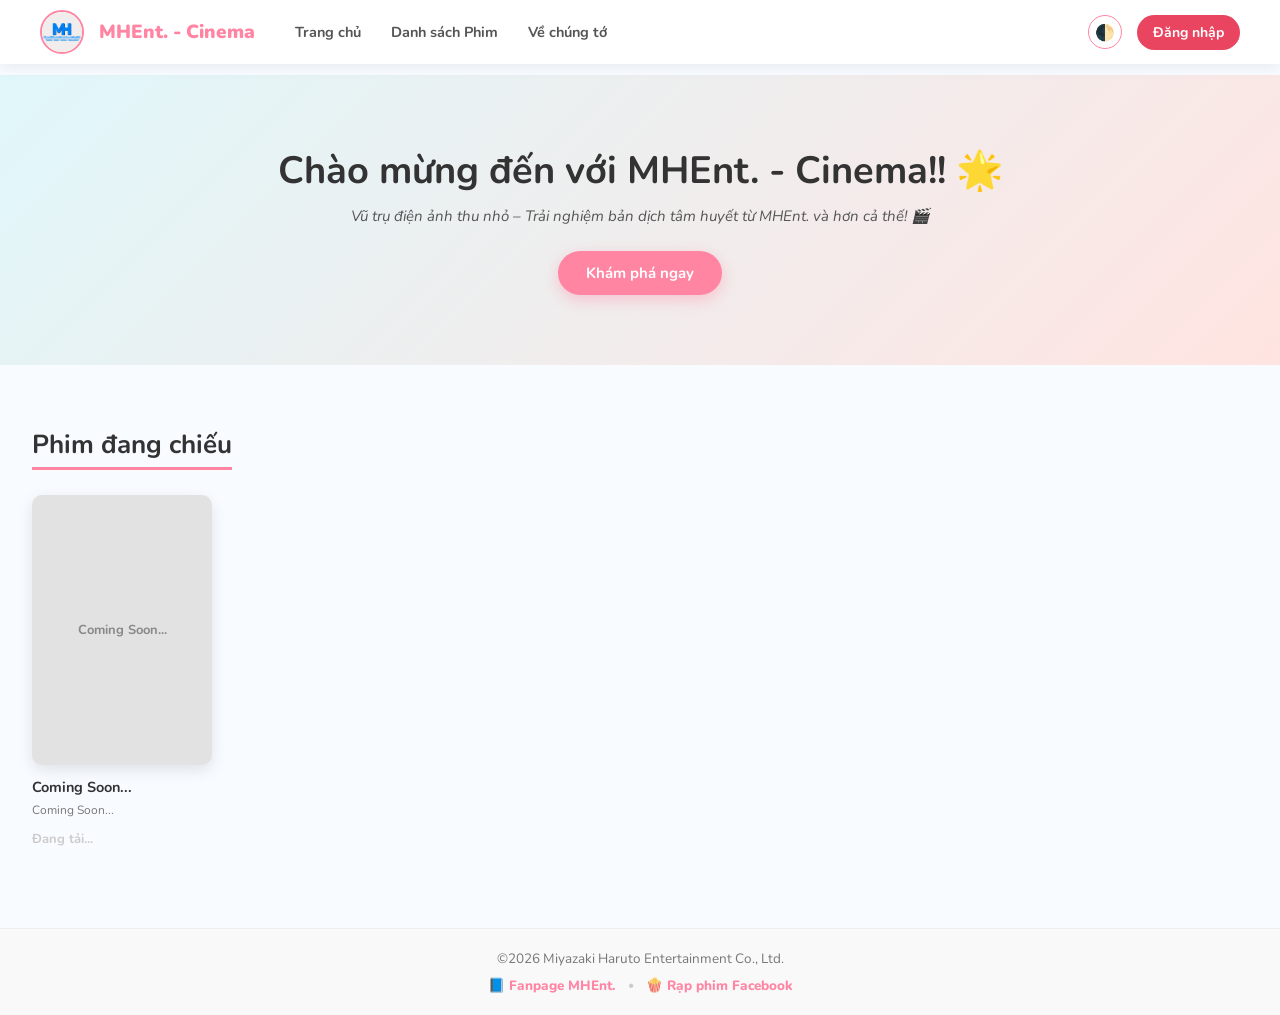
==== commit 574e9d25: "rechange function" ====
--- a/index.html
+++ b/index.html
@@ -17,52 +17,55 @@
                     <span class="logo-name">MHEnt. - Cinema</span>
                 </a>
             </div>
-            <ul class="nav-links">
+
+            <ul class="nav-links" id="nav-links">
                 <li><a onclick="window.location.href='index.html'" style="cursor: pointer;">Trang chủ</a></li>
                 <li><a onclick="window.location.href='index.html#phim-dang-chieu'" style="cursor: pointer;">Danh sách Phim</a></li>
                 <li><a onclick="window.location.href='about.html'" style="cursor: pointer;">Về chúng tớ</a></li>
-                
-                <li class="user-section">
-                <div id="bell-container" style="display: none; position: relative;">
-                    <div class="notif-bell" onclick="toggleNotif()">
-                        🔔 <span class="notif-dot"></span>
+            </ul>
+
+            <div class="nav-right">
+                <div class="user-section">
+                    <div id="bell-container" style="display: none; position: relative;">
+                        <div class="notif-bell" onclick="toggleNotif()" style="cursor: pointer;">
+                            🔔 <span class="notif-dot"></span>
+                        </div>
+                        <div id="dropdown-notif" class="dropdown-menu notif-dropdown">
+                            <div class="notif-header">
+                                <span class="notif-title-text">Thông báo</span>
+                                <span class="notif-mark-read" onclick="markAllAsRead()">Đánh dấu tất cả là đã đọc</span>
+                            </div>
+                            <div id="notif-list" class="notif-body"></div>
+                            <div class="notif-footer">
+                                <button class="btn-view-all" onclick="window.location.href='notification.html'">Xem tất cả ></button>
+                            </div>
+                        </div>
                     </div>
-                    <div id="dropdown-notif" class="dropdown-menu notif-dropdown">
-                        <div class="notif-header">
-                            <span class="notif-title-text">Thông báo</span>
-                            <span class="notif-mark-read" onclick="markAllAsRead()">Đánh dấu tất cả là đã đọc</span>
+
+                    <button id="btn-theme-toggle" class="btn-theme" onclick="toggleDarkMode()" title="Tắt/Mở đèn">🌓</button>
+                    <button id="btn-login" class="btn-login">Đăng nhập</button>
+
+                    <div id="user-profile" class="user-profile" style="position: relative; display: none;">
+                        <div onclick="toggleAccount()" style="display: flex; align-items: center; gap: 8px; cursor: pointer;">
+                            <img id="user-avatar" src="" alt="User" class="user-avatar">
+                            <span id="user-name" class="user-name">Tên User</span>
                         </div>
-                        <div id="notif-list" class="notif-body">
-                            </div>
-                        <div class="notif-footer">
-                            <button class="btn-view-all" onclick="window.location.href='notification.html'">Xem tất cả ></button>
+                        
+                        <div id="dropdown-account" class="dropdown-menu account-dropdown">
+                            <div class="dropdown-item" onclick="window.location.href='profile.html#info'">👤 Hồ sơ</div>
+                            <div class="dropdown-item" onclick="window.location.href='library.html'">⭐ Thư viện</div>
+                            <div class="dropdown-item" onclick="toggleDarkMode()">🌓 Dark Mode</div>
+                            <div class="dropdown-item" onclick="window.location.href='profile.html#settings'">⚙️ Cài đặt</div>
+                            <div class="dropdown-divider"></div>
+                            <div id="admin-panel-btn" class="dropdown-item" style="display: none; color: #28a745 !important;" onclick="window.open('admin.html', '_blank')">🛠️ Đăng phim (Admin)</div>
+                            <div class="dropdown-divider"></div>
+                            <div id="btn-logout" class="dropdown-item" style="color: #ff5c8a !important;">🚪 Đăng xuất</div>
                         </div>
                     </div>
                 </div>
 
-                <button id="btn-theme-toggle" class="btn-theme" onclick="toggleDarkMode()" title="Tắt/Mở đèn">🌓</button>
-
-                <button id="btn-login" class="btn-login">Đăng nhập</button>
-
-                <div id="user-profile" class="user-profile" style="position: relative; display: none;">
-                    <div onclick="toggleAccount()" style="display: flex; align-items: center; gap: 10px; cursor: pointer;">
-                        <img id="user-avatar" src="" alt="User" class="user-avatar">
-                        <span id="user-name" class="user-name">Tên User</span>
-                    </div>
-                    
-                    <div id="dropdown-account" class="dropdown-menu account-dropdown">
-                        <div class="dropdown-item" onclick="window.location.href='profile.html#info'">👤 Hồ sơ</div>
-                        <div class="dropdown-item" onclick="window.location.href='library.html'">⭐ Thư viện</div>
-                        <div class="dropdown-item" onclick="toggleDarkMode()">🌓 Dark Mode</div>
-                        <div class="dropdown-item" onclick="window.location.href='profile.html#settings'">⚙️ Cài đặt</div>
-                        <div class="dropdown-divider"></div>
-                        <div id="admin-panel-btn" class="dropdown-item" style="display: none; color: #28a745 !important;" onclick="window.location.href='admin.html'">🛠️ Đăng phim (Admin)</div>
-                        <div class="dropdown-divider"></div>
-                        <div id="btn-logout" class="dropdown-item" style="color: #ff5c8a !important;">🚪 Đăng xuất</div>
-                    </div>
-                </div>
-            </li>
-            </ul>
+                <div class="menu-toggle" onclick="toggleMobileMenu()">☰</div>
+            </div>
         </nav>
 
         <header class="hero">
@@ -100,8 +103,9 @@
         </footer>
 
         <script type="module">
+            // Thêm initializeFirestore và các hàm cache vào dòng import
             import { initializeApp } from "https://www.gstatic.com/firebasejs/10.8.1/firebase-app.js";
-            import { getFirestore, doc, getDoc, collection, getDocs } from "https://www.gstatic.com/firebasejs/10.8.1/firebase-firestore.js";
+            import { initializeFirestore, persistentLocalCache, persistentMultipleTabManager, doc, getDoc, setDoc, updateDoc, arrayUnion, arrayRemove, collection, getDocs } from "https://www.gstatic.com/firebasejs/10.8.1/firebase-firestore.js";
             import { getAuth, signOut, onAuthStateChanged } from "https://www.gstatic.com/firebasejs/10.8.1/firebase-auth.js";
 
             const firebaseConfig = {
@@ -110,91 +114,116 @@
                 projectId: "mhent-network",
                 storageBucket: "mhent-network.firebasestorage.app",
                 messagingSenderId: "57034885937",
-                appId: "1:57034885937:web:6bd152b44a6f43c17d3e10",
-                measurementId: "G-SBPYN4JK5L"
+                appId: "1:57034885937:web:6bd152b44a6f43c17d3e10"
             };
 
             const app = initializeApp(firebaseConfig);
-            const db = getFirestore(app);
             const auth = getAuth(app);
 
-            // ==========================================
-            // 1. HỆ THỐNG USER (AVATAR & NÚT LOGIN)
+            // ⚡ BẬT BỘ NHỚ ĐỆM SIÊU TỐC CHO ĐIỆN THOẠI (Thay thế const db = getFirestore(app);)
+            const db = initializeFirestore(app, {
+                localCache: persistentLocalCache({tabManager: persistentMultipleTabManager()})
+            });
+
+            // ==========================================
+            // 1. HỆ THỐNG USER & NAVBAR
             // ==========================================
             const btnLogin = document.getElementById('btn-login');
             const btnLogout = document.getElementById('btn-logout');
-            const userProfile = document.getElementById('user-profile');
-            const userAvatar = document.getElementById('user-avatar');
-            const userName = document.getElementById('user-name');
-
-            // Chuyển sang trang login khi bấm nút Đăng Nhập
-            if (btnLogin) {
-                btnLogin.addEventListener('click', () => {
-                    window.location.href = 'login.html';
-                });
+
+            if (btnLogin) { btnLogin.addEventListener('click', () => { window.location.href = 'login.html'; }); }
+            if (btnLogout) { 
+                btnLogout.addEventListener('click', async () => { 
+                    await signOut(auth); 
+                    window.location.href = 'index.html'; // Lệnh đá văng về trang chủ
+                }); 
             }
-
-            if (btnLogout) {
-                btnLogout.addEventListener('click', async () => {
-                    await signOut(auth);
-                });
+            window.toggleAccount = function() {
+                const acc = document.getElementById('dropdown-account');
+                const notif = document.getElementById('dropdown-notif');
+                if(notif) notif.classList.remove('show'); 
+                if(acc) acc.classList.toggle('show');
+            };
+
+            window.toggleNotif = function() {
+                const notif = document.getElementById('dropdown-notif');
+                const acc = document.getElementById('dropdown-account');
+                if(acc) acc.classList.remove('show'); 
+                if(notif) notif.classList.toggle('show');
+            };
+
+            window.onclick = function(event) {
+                if (!event.target.closest('.user-section')) {
+                    const acc = document.getElementById('dropdown-account');
+                    const notif = document.getElementById('dropdown-notif');
+                    if(acc) acc.classList.remove('show');
+                    if(notif) notif.classList.remove('show');
+                }
+            };
+
+            window.toggleDarkMode = function() {
+                document.body.classList.toggle('dark-mode');
+                const isDark = document.body.classList.contains('dark-mode');
+                localStorage.setItem('mhent_dark_mode', isDark ? 'on' : 'off');
+            };
+
+            if (localStorage.getItem('mhent_dark_mode') === 'on') {
+                document.body.classList.add('dark-mode');
             }
 
-            // Theo dõi trạng thái Online/Offline
-            // Theo dõi trạng thái Online/Offline
-            // --- THEO DÕI TRẠNG THÁI ĐĂNG NHẬP (BẢN FIX LỖI HIỂN THỊ) ---
-            onAuthStateChanged(auth, (user) => {
-            // --- DANH SÁCH EMAIL ADMIN QUYỀN LỰC ---
+            // --- THEO DÕI TRẠNG THÁI ĐĂNG NHẬP (LÕI XỊN CHỐNG GÃY) ---
             const ADMIN_EMAILS = [
                 "miyazakiharuto64@gmail.com", 
-                "email_du_phong_cua_lam_chi@gmail.com" // Cậu có thể thêm bao nhiêu email admin tùy thích
+                "email_du_phong_cua_lam_chi@gmail.com" 
             ];
         
-            const btnTheme = document.getElementById('btn-theme-toggle'); 
-            const adminBtn = document.getElementById('admin-panel-btn');
-            const userProfile = document.getElementById('user-profile');
-            const bellContainer = document.getElementById('bell-container');
-            const btnLogin = document.getElementById('btn-login');
-
-            if (user) {
-                // 1. Hiện/Ẩn các thành phần Navbar
-                if(btnLogin) btnLogin.style.display = 'none';
-                if(btnTheme) btnTheme.style.display = 'none'; 
-                if(userProfile) userProfile.style.display = 'flex';
-                if(bellContainer) bellContainer.style.display = 'flex';
-
-                // 2. Xử lý Tên hiển thị (Luôn luôn hiện)
-                let finalName = user.displayName || user.email.split('@')[0];
-                document.getElementById('user-name').innerText = finalName;
-
-                // 3. Xử lý Avatar (Có ảnh thì hiện, không có ảnh thì ẨN LUÔN)
-                const avtElement = document.getElementById('user-avatar');
-                if(avtElement) {
-                    if (user.photoURL) {
-                        avtElement.src = user.photoURL;
-                        avtElement.style.display = 'block'; // Có ảnh -> Hiện
-                    } else {
-                        avtElement.style.display = 'none'; // Không ảnh -> Ẩn hoàn toàn
+            onAuthStateChanged(auth, (user) => {
+                const btnTheme = document.getElementById('btn-theme-toggle'); 
+                const adminBtn = document.getElementById('admin-panel-btn');
+
+                if (user) {
+                    if(document.getElementById('btn-login')) document.getElementById('btn-login').style.display = 'none';
+                    if(btnTheme) btnTheme.style.display = 'none'; 
+                    if(document.getElementById('user-profile')) document.getElementById('user-profile').style.display = 'flex';
+                    if(document.getElementById('bell-container')) document.getElementById('bell-container').style.display = 'block';
+
+                    let finalName = "Khách";
+                    if (user.displayName && user.displayName.trim() !== "") {
+                        finalName = user.displayName;
+                    } else if (user.email) {
+                        finalName = user.email.split('@')[0];
                     }
-                }
-
-                // 4. Check quyền Admin
-                if (adminBtn) {
-                    adminBtn.style.display = ADMIN_EMAILS.includes(user.email) ? 'flex' : 'none';
-                }
-
-                if (typeof loadNotifications === "function") loadNotifications();
-
-            } else {
-                if(btnLogin) btnLogin.style.display = 'flex';
-                if(btnTheme) btnTheme.style.display = 'flex'; 
-                if(userProfile) userProfile.style.display = 'none';
-                if(bellContainer) bellContainer.style.display = 'none';
-            }
-        });
-
-            // ==========================================
-            // 2. HỆ THỐNG TẢI PHIM (Bảo vệ độc lập)
+                    if (document.getElementById('user-name')) {
+                        document.getElementById('user-name').innerText = finalName;
+                    }
+
+                    const avtElement = document.getElementById('user-avatar');
+                    if (avtElement) {
+                        if (user.photoURL && user.photoURL.trim() !== "") {
+                            avtElement.src = user.photoURL;
+                            avtElement.style.display = 'block'; 
+                        } else {
+                            avtElement.src = "";
+                            avtElement.style.display = 'none'; 
+                        }
+                    }
+
+                    if (adminBtn) {
+                        adminBtn.style.display = ADMIN_EMAILS.includes(user.email) ? 'flex' : 'none';
+                    }
+
+                    if (typeof loadNotifications === "function") loadNotifications();
+
+                } else {
+                    if(document.getElementById('btn-login')) document.getElementById('btn-login').style.display = 'flex';
+                    if(btnTheme) btnTheme.style.display = 'flex'; 
+                    if(document.getElementById('user-profile')) document.getElementById('user-profile').style.display = 'none';
+                    if(document.getElementById('bell-container')) document.getElementById('bell-container').style.display = 'none';
+                }
+            });
+            
+            // ==========================================
+            // 2. HỆ THỐNG TẢI PHIM TỪ MÂY
             // ==========================================
             document.addEventListener("DOMContentLoaded", async function() {
                 const container = document.getElementById('movie-list-container');
@@ -204,12 +233,8 @@
 
                 try {
                     const querySnapshot = await getDocs(collection(db, "movies"));
-                    
                     let danhSachPhim = [];
-                    querySnapshot.forEach((doc) => {
-                        danhSachPhim.push({ id: doc.id, ...doc.data() });
-                    });
-
+                    querySnapshot.forEach((doc) => { danhSachPhim.push({ id: doc.id, ...doc.data() }); });
                     danhSachPhim.sort((a, b) => (b.updatedAt || 0) - (a.updatedAt || 0));
 
                     container.innerHTML = ''; 
@@ -217,7 +242,6 @@
                     danhSachPhim.forEach((movie) => {
                         let currentStatus = "";
                         const epCount = movie.episodes ? movie.episodes.length : 0;
-                        
                         if (movie.type === 'movie') {
                             currentStatus = epCount > 0 ? "Current: Full" : "Current: None";
                         } else {
@@ -238,7 +262,6 @@
                         `;
                         container.innerHTML += cardHTML;
                     });
-
                     container.appendChild(comingSoon);
 
                 } catch (error) {
@@ -248,68 +271,7 @@
             });
 
             // ==========================================
-            // 3. HỆ THỐNG ĐĂNG NHẬP 
-            // ==========================================
-            // --- ĐIỀU KHIỂN DROPDOWN ---
-            // Mở/Đóng siêu mượt bằng classList
-            window.toggleAccount = function() {
-                const acc = document.getElementById('dropdown-account');
-                const notif = document.getElementById('dropdown-notif');
-                if(notif) notif.classList.remove('show'); // Đóng notif nếu đang mở
-                if(acc) acc.classList.toggle('show');
-            };
-
-            window.toggleNotif = function() {
-                const notif = document.getElementById('dropdown-notif');
-                const acc = document.getElementById('dropdown-account');
-                if(acc) acc.classList.remove('show'); // Đóng account nếu đang mở
-                if(notif) notif.classList.toggle('show');
-            };
-
-            // Bấm ra ngoài là tự động thu vòi lại
-            window.onclick = function(event) {
-                if (!event.target.closest('.user-section')) {
-                    const acc = document.getElementById('dropdown-account');
-                    const notif = document.getElementById('dropdown-notif');
-                    if(acc) acc.classList.remove('show');
-                    if(notif) notif.classList.remove('show');
-                }
-            };
-
-            if (btnLogin) { btnLogin.addEventListener('click', () => { window.location.href = 'login.html'; }); }
-            if (btnLogout) { btnLogout.addEventListener('click', async () => { await signOut(auth); }); }
-
-            // --- TÍNH NĂNG DARK MODE SIÊU CẤP ---
-            window.toggleDarkMode = function() {
-                document.body.classList.toggle('dark-mode');
-                // Lưu lựa chọn vào bộ nhớ trình duyệt để qua trang khác không bị mất
-                const isDark = document.body.classList.contains('dark-mode');
-                localStorage.setItem('mhent_dark_mode', isDark ? 'on' : 'off');
-            };
-
-            // Tự động kiểm tra lúc tải trang xem user có đang bật Dark Mode không
-            if (localStorage.getItem('mhent_dark_mode') === 'on') {
-                document.body.classList.add('dark-mode');
-            }
-
-            // Cập nhật lại onAuthStateChanged để hiện chuông
-            onAuthStateChanged(auth, (user) => {
-                if (user) {
-                    document.getElementById('btn-login').style.display = 'none';
-                    document.getElementById('user-profile').style.display = 'flex';
-                    document.getElementById('bell-container').style.display = 'block'; // Hiện chuông
-                    document.getElementById('user-name').innerText = user.displayName;
-                    document.getElementById('user-avatar').src = user.photoURL;
-                    loadNotifications(); // Tải thông báo ngay khi login
-                } else {
-                    document.getElementById('btn-login').style.display = 'flex';
-                    document.getElementById('user-profile').style.display = 'none';
-                    document.getElementById('bell-container').style.display = 'none';
-                }
-            });
-
-            // ==========================================
-            // 🔔 HỆ THỐNG THÔNG BÁO V4 (ĐIỀU HƯỚNG THÔNG MINH)
+            // 🔔 HỆ THỐNG THÔNG BÁO V5 (ĐỒNG BỘ ĐÁM MÂY 100%)
             // ==========================================
             window.currentLoadedNotifs = [];
 
@@ -327,7 +289,8 @@
                 try {
                     const userRef = doc(db, "users", user.uid);
                     const userSnap = await getDoc(userRef);
-                    const savedMovies = (userSnap.exists() && userSnap.data().savedMovies) ? userSnap.data().savedMovies : [];
+                    const userData = userSnap.data() || {};
+                    const savedMovies = userData.savedMovies || [];
 
                     if (savedMovies.length === 0) {
                         notifList.innerHTML = '<p style="padding:15px; color:#888; text-align:center; font-size:13px;">Cậu chưa lưu phim nào. Hãy thêm vào Thư viện để tớ báo cho cậu nha! ⭐</p>';
@@ -347,24 +310,21 @@
                     myNotifMovies.sort((a, b) => (b.updatedAt || 0) - (a.updatedAt || 0));
                     window.currentLoadedNotifs = myNotifMovies; 
 
-                    let readHistory = JSON.parse(localStorage.getItem('mhent_notifs_' + user.uid)) || {};
+                    // FIX LỖI: Lấy lịch sử trực tiếp từ Cloud, nếu chưa có thì là Object rỗng
+                    let readHistory = userData.readHistory || {}; 
                     let hasUnread = false;
                     notifList.innerHTML = '';
                     
                     myNotifMovies.slice(0, 5).forEach(movie => {
-                        // --- LOGIC ĐIỀU HƯỚNG THÔNG MINH NẰM Ở ĐÂY ---
                         const hasEpisodes = movie.episodes && movie.episodes.length > 0;
                         const lastEpTitle = hasEpisodes ? movie.episodes[movie.episodes.length - 1].title : "Vừa cập nhật hồ sơ mới!";
                         const lastEpIndex = hasEpisodes ? (movie.episodes.length - 1) : 0;
                         
-                        // Nếu có tập -> Bắn sang Watch. Nếu không có tập -> Bắn sang Description
-                        const targetUrl = hasEpisodes 
-                            ? `watch.html?id=${movie.id}&ep=${lastEpIndex}` 
-                            : `description.html?id=${movie.id}`;
-                        // ---------------------------------------------
-
+                        const targetUrl = hasEpisodes ? `watch.html?id=${movie.id}&ep=${lastEpIndex}` : `description.html?id=${movie.id}`;
                         let movieTime = movie.updatedAt || 0;
                         let isUnread = false;
+
+                        // So sánh thời gian cập nhật của phim với thời gian đã đọc trên Cloud
                         if (!readHistory[movie.id] || readHistory[movie.id] < movieTime) {
                             isUnread = true;
                             hasUnread = true; 
@@ -372,8 +332,7 @@
 
                         const itemClass = isUnread ? "notif-item unread" : "notif-item";
 
-                        // Truyền thẳng cái link targetUrl vào hàm
-                        const item = `
+                        notifList.innerHTML += `
                             <div class="${itemClass}" onclick="markAsReadAndGo('${movie.id}', ${movieTime}, '${targetUrl}')">
                                 <img src="${movie.poster}" class="notif-poster">
                                 <div class="notif-info">
@@ -382,55 +341,47 @@
                                 </div>
                             </div>
                         `;
-                        notifList.innerHTML += item;
                     });
 
                     if (dot) dot.style.display = hasUnread ? 'block' : 'none';
 
-                } catch (e) { console.error("Lỗi:", e); }
-            };
-
-            // Hàm cập nhật trí nhớ và bay tới link tương ứng
-            window.markAsReadAndGo = function(movieId, movieTime, targetUrl) {
+                } catch (e) { console.error("Lỗi Tải Thông Báo:", e); }
+            };
+
+            window.markAsReadAndGo = async function(movieId, movieTime, targetUrl) {
                 const user = auth.currentUser;
                 if(user) {
-                    let readHistory = JSON.parse(localStorage.getItem('mhent_notifs_' + user.uid)) || {};
-                    readHistory[movieId] = movieTime; 
-                    localStorage.setItem('mhent_notifs_' + user.uid, JSON.stringify(readHistory));
-                }
-                window.location.href = targetUrl; // Chạy theo link thông minh
-            };
-
-            window.markAllAsRead = function() {
+                    try {
+                        const userRef = doc(db, "users", user.uid);
+                        const userSnap = await getDoc(userRef);
+                        let readHistory = (userSnap.exists() && userSnap.data().readHistory) ? userSnap.data().readHistory : {};
+                        readHistory[movieId] = movieTime; 
+                        // Đẩy lên Đám Mây
+                        await setDoc(userRef, { readHistory: readHistory }, { merge: true });
+                    } catch (error) { console.error("Lỗi đồng bộ:", error); }
+                }
+                window.location.href = targetUrl; 
+            };
+
+            window.markAllAsRead = async function() {
                 const user = auth.currentUser;
                 if(!user || !window.currentLoadedNotifs) return;
 
-                let readHistory = JSON.parse(localStorage.getItem('mhent_notifs_' + user.uid)) || {};
-                window.currentLoadedNotifs.forEach(movie => {
-                    readHistory[movie.id] = movie.updatedAt || 0;
-                });
-                localStorage.setItem('mhent_notifs_' + user.uid, JSON.stringify(readHistory));
-
-                document.querySelectorAll('.notif-item.unread').forEach(el => el.classList.remove('unread'));
-                const dot = document.querySelector('.notif-dot');
-                if(dot) dot.style.display = 'none';
-            };
-
-            // Hàm: Đánh dấu tất cả là đã đọc (Gắn cái này vào nút "Đánh dấu tất cả" trên HTML)
-            window.markAllAsRead = function() {
-                const user = auth.currentUser;
-                if(!user || !window.currentLoadedNotifs) return;
-
-                let readHistory = JSON.parse(localStorage.getItem('mhent_notifs_' + user.uid)) || {};
-                window.currentLoadedNotifs.forEach(movie => {
-                    readHistory[movie.id] = movie.updatedAt || 0;
-                });
-                localStorage.setItem('mhent_notifs_' + user.uid, JSON.stringify(readHistory));
-
-                // Cập nhật giao diện ngay lập tức
-                document.querySelectorAll('.notif-item.unread').forEach(el => el.classList.remove('unread'));
-                const dot = document.querySelector('.notif-dot');
-                if(dot) dot.style.display = 'none';
+                try {
+                    const userRef = doc(db, "users", user.uid);
+                    const userSnap = await getDoc(userRef);
+                    let readHistory = (userSnap.exists() && userSnap.data().readHistory) ? userSnap.data().readHistory : {};
+
+                    window.currentLoadedNotifs.forEach(movie => {
+                        readHistory[movie.id] = movie.updatedAt || 0;
+                    });
+
+                    await setDoc(userRef, { readHistory: readHistory }, { merge: true });
+
+                    document.querySelectorAll('.notif-item.unread').forEach(el => el.classList.remove('unread'));
+                    const dot = document.querySelector('.notif-dot');
+                    if(dot) dot.style.display = 'none';
+                } catch (error) { console.error("Lỗi đồng bộ:", error); }
             };
 
             // ==========================================
@@ -453,6 +404,14 @@
                 if (e.key === 'F12' || (e.ctrlKey && e.shiftKey && (e.key === 'I' || e.key === 'J')) || (e.ctrlKey && e.key === 'U')) { e.preventDefault(); return false; }
             });
             document.addEventListener('contextmenu', function(e) { e.preventDefault(); });
+
+            // HÀM BẬT/TẮT MENU TRÊN ĐIỆN THOẠI
+            window.toggleMobileMenu = function() {
+                const navLinks = document.getElementById('nav-links');
+                if(navLinks) {
+                    navLinks.classList.toggle('active');
+                }
+            };
         </script>
     </body>
 </html>
--- a/style.css
+++ b/style.css
@@ -18,18 +18,16 @@
    1. THIẾT LẬP CHUNG & MENU
    ========================================= */
 
-html { 
-    scroll-behavior: smooth; 
-}
+html { scroll-behavior: smooth; }
 
 body { 
     font-family: 'Nunito', sans-serif; 
     margin: 0; 
     padding: 0; 
-    padding-top: 75px; /* Giảm xíu cho gọn */
+    padding-top: 75px; /* Giữ nguyên padding để né navbar */
     background-color: #f8fbff; 
     color: #333; 
-    font-size: 15px; /* Ép size chữ gốc nhỏ lại cho cute */
+    font-size: 15px;
     animation: fadeInPage 0.35s ease-in-out forwards; 
 }
 
@@ -38,34 +36,33 @@
     to { opacity: 1; }
 }
 
-.gradient-bg { 
-    background: linear-gradient(135deg, #e0f7fa 0%, #ffe4e1 100%); 
-}
+.gradient-bg { background: linear-gradient(135deg, #e0f7fa 0%, #ffe4e1 100%); }
 
 /* Navbar */
 .navbar { 
-    display: flex; 
-    justify-content: space-between; 
-    align-items: center; 
-    background-color: #ffffff; 
-    padding: 10px 40px; 
-    position: fixed; 
-    top: 0; 
-    left: 0; 
-    width: 100%; 
-    z-index: 9999; 
-    box-shadow: 0 2px 15px rgba(0,0,0,0.08); 
+    display: flex; justify-content: space-between; align-items: center; 
+    background-color: #ffffff; padding: 10px 40px; 
+    position: fixed; top: 0; left: 0; width: 100%; 
+    z-index: 9999; box-shadow: 0 2px 15px rgba(0,0,0,0.08); 
     box-sizing: border-box; 
 }
 
 .nav-left a { display: flex; align-items: center; gap: 15px; text-decoration: none; }
-.avt-img { width: 40px; height: 40px; border-radius: 50%; object-fit: cover; border: 2px solid #ff85a2; } /* Thu nhỏ avt */
+.avt-img { width: 40px; height: 40px; border-radius: 50%; object-fit: cover; border: 2px solid #ff85a2; }
 .logo-name { font-size: 19px; font-weight: 900; color: #ff85a2; }
 
+/* Nút 3 gạch trên Mobile (Mặc định giấu trên PC) */
+.menu-toggle {
+    display: none;
+    font-size: 28px; color: #ff85a2; cursor: pointer;
+    margin-left: auto; margin-right: 15px;
+}
+
 /* Nav Links */
-.nav-links { list-style: none; display: flex; align-items: center; gap: 30px; margin: 0; padding: 0; }
+.nav-links { list-style: none; display: flex; align-items: center; gap: 30px; margin: 0 auto 0 40px; padding: 0; }
 .nav-links a { text-decoration: none; color: #555; font-weight: 700; font-size: 14.5px; transition: 0.3s; }
 .nav-links a:hover { color: #ff85a2; }
+.nav-right { display: flex; align-items: center; gap: 15px; }
 
 /* User Section & Profile */
 .user-section { position: relative; display: flex; align-items: center; gap: 15px; }
@@ -76,49 +73,23 @@
 .btn-login { display: flex; align-items: center; gap: 8px; background: #e94560; color: white; border: none; padding: 8px 16px; border-radius: 20px; font-weight: bold; font-size: 14px; cursor: pointer; font-family: 'Nunito', sans-serif; transition: 0.2s; }
 .btn-login:hover { background: #ff85a2; transform: translateY(-2px); }
 
-.user-profile {
-    display: flex;
-    align-items: center;
-    gap: 8px; /* Khoảng cách vừa phải giữa ảnh và tên */
-    cursor: pointer;
-    white-space: nowrap; /* Ép tên không được xuống dòng */
-}
-
-.user-avatar {
-    width: 32px; /* Thu nhỏ ảnh lại chút cho tinh tế */
-    height: 32px;
-    border-radius: 50%;
-    object-fit: cover;
-    border: 2px solid #ff85a2;
-    flex-shrink: 0; /* Không cho ảnh bị bóp méo */
-}
-
-.user-name {
-    font-weight: 700;
-    color: #1a1a2e;
-    font-size: 13.5px; /* Giảm size chữ xuống cho cute */
-    max-width: 100px; /* Giới hạn độ dài tên */
-    overflow: hidden;
-    text-overflow: ellipsis; /* Tên dài quá thì hiện dấu ... */
-}
+.user-profile { display: flex; align-items: center; gap: 8px; cursor: pointer; white-space: nowrap; }
+.user-avatar { width: 32px; height: 32px; border-radius: 50%; object-fit: cover; border: 2px solid #ff85a2; flex-shrink: 0; }
+.user-name { font-weight: 700; color: #1a1a2e; font-size: 13.5px; overflow: hidden; text-overflow: ellipsis; }
 .user-profile:hover .user-name { color: #e94560; }
 
 /* Notification & Dropdowns */
-.notif-bell {
-    font-size: 18px; 
-    display: flex;
-    align-items: center;
-}
+.notif-bell { font-size: 18px; display: flex; align-items: center; }
 .notif-bell:hover { transform: scale(1.1); }
-.notif-dot { position: absolute; top: -2px; right: -2px; width: 8px; height: 8px; background: #ff5277; border-radius: 50%; border: 2px solid #ffffff; }
-
-.dropdown-menu { position: absolute; top: 55px; right: 0; background: rgba(255, 255, 255, 0.95); backdrop-filter: blur(10px); border: 1px solid rgba(255, 133, 162, 0.2); border-radius: 16px; box-shadow: 0 10px 30px rgba(0, 0, 0, 0.08); z-index: 1000; visibility: hidden; opacity: 0; transform: translateY(-15px) scale(0.95); transition: all 0.3s cubic-bezier(0.175, 0.885, 0.32, 1.275); pointer-events: none; }
+.notif-dot { display: none; position: absolute; top: -2px; right: -2px; width: 10px; height: 10px; background: #ff5277; border-radius: 50%; border: 2px solid #ffffff; }
+
+.dropdown-menu { position: absolute; top: 55px; right: 0; background: rgba(255, 255, 255, 0.95); backdrop-filter: blur(10px); border: 1px solid rgba(255, 133, 162, 0.2); border-radius: 16px; box-shadow: 0 10px 30px rgba(0, 0, 0, 0.08); z-index: 1000; visibility: hidden; opacity: 0; transform: translateY(-15px) scale(0.95); transition: all 0.3s; pointer-events: none; }
 .dropdown-menu.show { visibility: visible; opacity: 1; transform: translateY(0) scale(1); pointer-events: auto; }
 .dropdown-menu::before { content: ''; position: absolute; top: -6px; right: 18px; width: 12px; height: 12px; background: #ffffff; transform: rotate(45deg); border-top: 1px solid rgba(255, 133, 162, 0.2); border-left: 1px solid rgba(255, 133, 162, 0.2); z-index: -1; }
 
 .account-dropdown { width: 200px; padding: 8px 0; }
-.dropdown-item { position: relative; padding: 10px 20px; color: #555 !important; display: flex; align-items: center; gap: 12px; cursor: pointer; transition: 0.3s ease; font-size: 14px; font-weight: 800; overflow: hidden; }
-.dropdown-item::before { content: ''; position: absolute; left: 0; top: 10%; height: 80%; width: 4px; background: #ff85a2; border-radius: 0 4px 4px 0; transform: scaleY(0); transition: 0.2s ease; }
+.dropdown-item { position: relative; padding: 10px 20px; color: #555 !important; display: flex; align-items: center; gap: 12px; cursor: pointer; transition: 0.3s; font-size: 14px; font-weight: 800; overflow: hidden; }
+.dropdown-item::before { content: ''; position: absolute; left: 0; top: 10%; height: 80%; width: 4px; background: #ff85a2; border-radius: 0 4px 4px 0; transform: scaleY(0); transition: 0.2s; }
 .dropdown-item:hover { color: #ff85a2 !important; padding-left: 28px; background: transparent; }
 .dropdown-item:hover::before { transform: scaleY(1); }
 .dropdown-divider { height: 1px; background: rgba(255, 133, 162, 0.15); margin: 5px 20px; }
@@ -142,35 +113,10 @@
 .btn-view-all { background: transparent; color: #ff85a2; border: 1px solid #ff85a2; padding: 5px 15px; border-radius: 20px; font-size: 12.5px; font-weight: 800; cursor: pointer; transition: 0.2s; font-family: 'Nunito', sans-serif; }
 .btn-view-all:hover { background: #ff85a2; color: white; transform: translateY(-2px); box-shadow: 0 4px 10px rgba(255, 133, 162, 0.3); }
 
-/* Ẩn dấu chấm đỏ mặc định */
-.notif-dot { 
-    display: none; /* Giấu đi */
-    position: absolute; 
-    top: -2px; 
-    right: -2px; 
-    width: 10px; 
-    height: 10px; 
-    background: #ff5277; 
-    border-radius: 50%; 
-    border: 2px solid #ffffff; 
-}
-
-/* Giao diện Thông báo CHƯA ĐỌC (Nền Sáng) */
-.notif-item.unread {
-    background: #fff0f3; /* Nền hồng nhạt */
-}
-.notif-item.unread .notif-title {
-    color: #ff85a2 !important; /* Chữ nhấn màu hồng */
-}
-
-/* Giao diện Thông báo CHƯA ĐỌC (Nền Tối) */
-body.dark-mode .notif-item.unread {
-    background: rgba(255, 133, 162, 0.12) !important;
-    border-left: 3px solid #ff85a2; /* Thêm vạch viền bên trái cho dễ nhận biết */
-}
-body.dark-mode .notif-item.unread .notif-title {
-    color: #ff85a2 !important; 
-}
+.notif-item.unread { background: #fff0f3; }
+.notif-item.unread .notif-title { color: #ff85a2 !important; }
+body.dark-mode .notif-item.unread { background: rgba(255, 133, 162, 0.12) !important; border-left: 3px solid #ff85a2; }
+body.dark-mode .notif-item.unread .notif-title { color: #ff85a2 !important; }
 
 /* =========================================
    2. TRANG CHỦ (LANDING PAGE)
@@ -182,17 +128,10 @@
 .btn-primary { background-color: #ff85a2; color: white; padding: 12px 28px; border-radius: 30px; text-decoration: none; font-weight: bold; font-size: 15px; box-shadow: 0 5px 15px rgba(255, 133, 162, 0.4); transition: 0.2s; display: inline-block; }
 .btn-primary:hover { transform: translateY(-3px); }
 
-/* FLUID LAYOUT CHO TRANG CHỦ */
-.movie-section { 
-    max-width: 1800px; /* Thả xích luôn, tăng lên 1800px */
-    width: 95%; /* Tràn ra chừa mỗi bên 2.5% lề */
-    margin: 0 auto; 
-    padding: 40px 0; 
-}
+.movie-section { max-width: 1800px; width: 95%; margin: 0 auto; padding: 40px 0; }
 .section-title { font-size: 26px; margin-bottom: 25px; text-align: left; border-bottom: 3px solid #ff85a2; display: inline-block; padding-bottom: 5px; }
-
 .movie-list { display: flex; gap: 25px; flex-wrap: wrap; }
-.movie-card { width: 180px; display: flex; flex-direction: column; } /* Thu nhỏ thẻ phim */
+.movie-card { width: 180px; display: flex; flex-direction: column; }
 .anime-poster { width: 100%; aspect-ratio: 2 / 3; object-fit: cover; border-radius: 10px; box-shadow: 0 5px 15px rgba(0,0,0,0.1); transition: 0.3s; }
 .movie-card:hover .anime-poster { transform: translateY(-5px); }
 
@@ -212,30 +151,12 @@
    3. TRANG THÔNG TIN (DETAILS PAGE)
    ========================================= */
 
-/* FLUID LAYOUT CHO DETAILS */
-.back-btn-wrapper { 
-    max-width: 1800px; /* Thả xích */
-    width: 95%; 
-    margin: 100px auto -20px; 
-    padding: 0; 
-}
+/* ĐÃ FIX: Giảm margin-top từ 100px xuống 20px để kéo lên sát mép Navbar */
+.back-btn-wrapper { max-width: 1800px; width: 95%; margin: 20px auto 10px; padding: 0; }
 .btn-back { display: inline-block; text-decoration: none; color: #ff85a2; font-weight: 900; font-size: 13.5px; background: #fff; padding: 8px 18px; border-radius: 25px; box-shadow: 0 5px 15px rgba(0,0,0,0.05); transition: 0.3s; }
 .btn-back:hover { background: #ff85a2; color: #fff; transform: translateX(-5px); }
 
-.details-container { 
-    display: flex; 
-    gap: 35px; 
-    max-width: 1800px; /* Thả xích */
-    width: 95%; 
-    margin: 40px auto 60px; 
-    background: white; 
-    padding: 30px 4%; 
-    border-radius: 20px; 
-    box-shadow: 0 10px 30px rgba(0,0,0,0.05); 
-    align-items: flex-start; 
-    box-sizing: border-box;
-}
-
+.details-container { display: flex; gap: 35px; max-width: 1800px; width: 95%; margin: 10px auto 60px; background: white; padding: 30px 4%; border-radius: 20px; box-shadow: 0 10px 30px rgba(0,0,0,0.05); align-items: flex-start; box-sizing: border-box; }
 .poster-big { width: 240px; height: auto; object-fit: contain; border-radius: 12px; box-shadow: 0 5px 15px rgba(0,0,0,0.15); }
 .info-box { flex: 1; min-width: 0; }
 .info-box h1 { color: #ff85a2; font-size: 28px; margin-top: 10px; margin-bottom: 15px;}
@@ -253,7 +174,6 @@
 .btn-outline { background: transparent; border: 2px solid #ff85a2; color: #ff85a2; }
 .btn-outline:hover { background: #ff85a2; color: white; transform: translateY(-3px); }
 
-/* Danh sách tập phim */
 .ep-list-wrapper { margin-top: 35px; width: 100%; }
 .ep-list-title { font-size: 18px; color: #ff85a2; font-weight: 900; margin-bottom: 15px; border-bottom: 2px solid #ffe0e9; padding-bottom: 8px; }
 .ep-list-container { display: flex; flex-direction: column; max-height: 320px; overflow-y: auto; padding-right: 10px; }
@@ -261,7 +181,6 @@
 .ep-list-container::-webkit-scrollbar-track { background: #fff0f3; border-radius: 10px; }
 .ep-list-container::-webkit-scrollbar-thumb { background: #ffb7b2; border-radius: 10px; }
 .ep-list-container::-webkit-scrollbar-thumb:hover { background: #ff85a2; }
-
 .ep-list-item { display: flex; justify-content: space-between; align-items: center; padding: 12px 18px; border-bottom: 1px solid #f0f0f0; text-decoration: none; transition: 0.3s; border-radius: 8px; margin-bottom: 4px; }
 .ep-list-item:hover { background: #fff0f3; padding-left: 24px; box-shadow: 0 4px 10px rgba(255, 133, 162, 0.1); }
 .ep-item-left { display: flex; flex-direction: column; gap: 4px; }
@@ -271,7 +190,6 @@
 .ep-list-item:hover .ep-item-right { opacity: 1; transform: translateX(-5px); }
 .ep-list-item:hover .ep-name { color: #ff85a2; }
 
-/* Popup Trailer */
 .modal { display: none; position: fixed; top: 0; left: 0; width: 100%; height: 100%; background: rgba(0,0,0,0.8); z-index: 10000; justify-content: center; align-items: center; }
 .modal-content { background: #000; padding: 10px; border-radius: 10px; position: relative; width: 800px; max-width: 90%; }
 .modal-content iframe { width: 100%; aspect-ratio: 16/9; border: none; }
@@ -281,13 +199,8 @@
    4. TRANG XEM PHIM (WATCH PAGE)
    ========================================= */
 
-/* FLUID LAYOUT CHO WATCH */
-.watch-container { 
-    max-width: 1800px; /* Thả xích rạp phim */
-    width: 95%; 
-    margin: 85px auto 50px; 
-    padding: 0; 
-}
+/* ĐÃ FIX: Giảm margin-top từ 85px xuống 20px */
+.watch-container { max-width: 1800px; width: 95%; margin: 20px auto 50px; padding: 0; }
 .back-navigation { margin: 0 0 15px 0; display: flex; justify-content: flex-start; width: fit-content; }
 .watch-layout { display: flex; gap: 25px; align-items: flex-start; }
 .video-section { flex: 3; min-width: 0; }
@@ -321,7 +234,6 @@
 .description-scroll.expanded { max-height: 1000px; }
 .btn-read-more { margin-top: 10px; background: none; border: none; color: #ff85a2; font-weight: bold; cursor: pointer; padding: 0; font-size: 13px;}
 
-/* Loading Overlay */
 .loading-overlay { position: fixed !important; top: 0; left: 0; width: 100vw; height: 100vh; background: rgba(255, 255, 255, 0.98); z-index: 10000; display: flex; flex-direction: column; align-items: center; justify-content: center; padding: 20px; }
 .spinner { width: 45px; height: 45px; border: 4px solid #f3f3f3; border-top: 4px solid #ff85a2; border-radius: 50%; animation: spin 1s linear infinite; }
 @keyframes spin { 0% { transform: rotate(0deg); } 100% { transform: rotate(360deg); } }
@@ -333,7 +245,8 @@
    5. VỀ CHÚNG TỚ (ABOUT PAGE)
    ========================================= */
 
-.about-container { max-width: 900px; width: 92%; margin: 100px auto 40px; padding: 0; text-align: center; }
+/* ĐÃ FIX: Giảm margin-top xuống 20px */
+.about-container { max-width: 900px; width: 92%; margin: 20px auto 40px; padding: 0; text-align: center; }
 .about-logo { width: 110px; border-radius: 50%; box-shadow: 0 5px 15px rgba(255,133,162,0.3); margin-bottom: 15px; }
 .about-header h1 { color: #ff85a2; margin-bottom: 5px; font-size: 26px; }
 .about-subtitle { font-weight: bold; color: #888; text-transform: uppercase; letter-spacing: 1.5px; font-size: 13px; margin-bottom: 25px; }
@@ -391,13 +304,11 @@
 .btn-google { background: white; color: #333; font-weight: bold; font-family: 'Nunito', sans-serif; font-size: 14.5px; border: 1px solid #ddd; padding: 10px 20px; border-radius: 8px; cursor: pointer; display: flex; align-items: center; justify-content: center; gap: 10px; width: 100%; transition: 0.3s; }
 .btn-google:hover { transform: translateY(-2px); box-shadow: 0 5px 15px rgba(0, 0, 0, 0.1); }
 .btn-google img { width: 18px; }
-
 .back-home { display: block; margin-top: 20px; color: #ff85a2; text-decoration: none; font-size: 13.5px; font-weight: bold; }
 .back-home:hover { text-decoration: underline; }
 
-/* Popup Báo cáo */
 .popup-overlay { position: fixed; top: 0; left: 0; width: 100%; height: 100%; background: rgba(255, 255, 255, 0.6); backdrop-filter: blur(5px); display: flex; align-items: center; justify-content: center; z-index: 10000; animation: fadeInBg 0.3s; }
-.popup-box { background: #ffffff; border: 2px solid #ff85a2; border-radius: 15px; padding: 25px; text-align: center; width: 300px; box-shadow: 0 10px 30px rgba(255, 133, 162, 0.2); animation: scaleUp 0.3s cubic-bezier(0.175, 0.885, 0.32, 1.275); }
+.popup-box { background: #ffffff; border: 2px solid #ff85a2; border-radius: 15px; padding: 25px; text-align: center; width: 300px; box-shadow: 0 10px 30px rgba(255, 133, 162, 0.2); animation: scaleUp 0.3s; }
 .popup-icon { font-size: 45px; margin-bottom: 10px; }
 .popup-box h3 { margin: 0 0 10px 0; font-size: 20px; color: #ff85a2; text-transform: uppercase; font-weight: 900;}
 .popup-box p { color: #666; margin-bottom: 20px; font-size: 14px; line-height: 1.5; }
@@ -411,21 +322,15 @@
 @keyframes scaleUp { from { transform: scale(0.8); opacity: 0; } to { transform: scale(1); opacity: 1; } }
 
 /* =========================================
-   8. CHẾ ĐỘ TỐI (DARK MODE - TỔNG HỢP)
+   8. CHẾ ĐỘ TỐI (DARK MODE)
    ========================================= */
 
 body.dark-mode { background: #0f0f16 !important; color: #f1f1f1 !important; }
 body.dark-mode .navbar { background: #0f0f16 !important; border-bottom: 1px solid #2a2a35; }
 body.dark-mode .user-name { color: #ffffff !important; }
-
-/* Backgrounds & Boxes */
 body.dark-mode .info-content-box, body.dark-mode .episode-sidebar, body.dark-mode .video-box, body.dark-mode .about-desc, body.dark-mode .project-card, body.dark-mode .login-box { background: #1a1a2e !important; box-shadow: 0 4px 15px rgba(0, 0, 0, 0.5) !important; border-color: #2a2a35 !important; }
 body.dark-mode .cinema-tools { background: #2a2a2a; }
-
-/* Texts */
 body.dark-mode .info-content-box h1, body.dark-mode .info-content-box p, body.dark-mode .info-content-box span, body.dark-mode .info-content-box strong, body.dark-mode .episode-sidebar h3, body.dark-mode .about-projects h2, body.dark-mode .about-social h2 { color: #e0e0e0 !important; }
-
-/* Buttons & Elements */
 body.dark-mode #current-episode { background: #333; color: #ff85a2; border-color: #ff85a2; }
 body.dark-mode .ep-btn-custom, body.dark-mode .tool-btn { background: #333; color: #bbb; }
 body.dark-mode .ep-btn-custom:hover, body.dark-mode .tool-btn:hover { background: #444; color: #ff85a2; }
@@ -438,28 +343,20 @@
 body.dark-mode .nav-links a:hover { color: #ff85a2; }
 body.dark-mode .btn-theme { border-color: #2a2a35; }
 body.dark-mode .btn-theme:hover { background: #2a2a35; }
-
-/* Login Page Dark Mode */
 body.dark-mode .auth-input { background: #0f3460; color: #fff; border-color: #2a2a35; }
 body.dark-mode .auth-divider::before, body.dark-mode .auth-divider::after { border-color: #444; }
 body.dark-mode .btn-google { background: #2a2a35; color: #fff; border-color: #444; }
-
-/* Footer */
 body.dark-mode footer { background-color: #1a1a2e; border-top: 1px solid #2a2a35; box-shadow: none; }
 body.dark-mode .footer-bottom p { color: #aaa; }
 body.dark-mode .footer-dot { color: #555; }
 body.dark-mode .footer-link { color: #ff85a2; }
 body.dark-mode .footer-link:hover { color: #fff; }
 body.dark-mode .loading-overlay { background: #0f0f16; }
-
-/* Trang chủ Dark Mode */
 body.dark-mode .hero { background: #242430; }
 body.dark-mode .hero h1 { color: #ffffff; }
 body.dark-mode .small-description { color: #aaaaaa; }
 body.dark-mode .movie-info h3 { color: #ff85a2; }
 body.dark-mode .movie-info p { color: #888888; }
-
-/* Dropdown Dark Mode */
 body.dark-mode .dropdown-menu { background: rgba(26, 26, 46, 0.95) !important; border-color: #2a2a35 !important; }
 body.dark-mode .dropdown-menu::before { background: #1a1a2e; border-color: #2a2a35; }
 body.dark-mode .notif-header, body.dark-mode .notif-item, body.dark-mode .notif-footer { border-color: rgba(255, 255, 255, 0.05) !important; }
@@ -470,8 +367,6 @@
 body.dark-mode .dropdown-item:hover, body.dark-mode .notif-item:hover { background: rgba(255, 255, 255, 0.05) !important; color: #ff85a2 !important; }
 body.dark-mode .notif-dot { border-color: #0f0f16; }
 body.dark-mode .popup-box { background: #1a1a2e; border-color: #ff85a2; box-shadow: 0 10px 30px rgba(0,0,0,0.5); }
-
-/* Details Dark Mode */
 body.dark-mode .details-container { background: #1a1a2e !important; box-shadow: 0 10px 30px rgba(0, 0, 0, 0.5) !important; border: 1px solid #2a2a35; }
 body.dark-mode .details-container .description, body.dark-mode .details-container .info-box p { color: #e0e0e0 !important; }
 body.dark-mode .details-container .tag { background: rgba(255, 133, 162, 0.15) !important; color: #ff85a2 !important; }
@@ -483,295 +378,57 @@
 body.dark-mode .ep-list-container::-webkit-scrollbar-track { background: #1a1a2e; }
 body.dark-mode .ep-list-container::-webkit-scrollbar-thumb { background: #2a2a35; }
 body.dark-mode .ep-list-container::-webkit-scrollbar-thumb:hover { background: #ff85a2; }
-
-body.dark-mode .toast-msg {
-    background: #1a1a2e; /* Nền xanh đen sang trọng */
-    color: #fff;
-    box-shadow: 0 5px 15px rgba(0,0,0,0.5);
-}
-body.dark-mode .toast-desc { 
-    color: #ccc; 
-}
-
-/* =========================================
-   9. HỆ THỐNG THÔNG BÁO NGANG (TOAST NOTIFICATION)
-   ========================================= */
-#toast-container {
-    position: fixed;
-    top: 90px; /* Nằm ngay dưới thanh Navbar */
-    right: 20px;
-    z-index: 10000;
-    display: flex;
-    flex-direction: column;
-    gap: 12px;
-}
-
-/* Mặc định Toast sẽ ở chế độ Sáng (Light Mode) */
-.toast-msg {
-    min-width: 250px;
-    background: #ffffff; /* Đổi về màu trắng */
-    color: #333; /* Chữ đen dịu mắt */
-    padding: 12px 18px;
-    border-radius: 8px;
-    box-shadow: 0 5px 15px rgba(0,0,0,0.1); /* Bóng mờ nhẹ nhàng */
-    display: flex;
-    align-items: center;
-    gap: 12px;
-    border-left: 4px solid #28a745; 
-    font-family: 'Nunito', sans-serif;
-    animation: slideInRight 0.3s cubic-bezier(0.175, 0.885, 0.32, 1.275) forwards;
-}
-
-.toast-title {
-    font-weight: 900;
-    font-size: 14px;
-    margin-bottom: 2px;
-    color: #ff85a2; /* Tiêu đề nhấn màu hồng MHEnt */
-}
-
-.toast-desc {
-    font-size: 12.5px;
-    color: #666; /* Mô tả nhạt hơn chút */
-}
-
-/* Các loại viền màu khác nhau */
+body.dark-mode .toast-msg { background: #1a1a2e; color: #fff; box-shadow: 0 5px 15px rgba(0,0,0,0.5); }
+body.dark-mode .toast-desc { color: #ccc; }
+
+/* =========================================
+   9. HỆ THỐNG THÔNG BÁO NGANG (TOAST)
+   ========================================= */
+#toast-container { position: fixed; top: 90px; right: 20px; z-index: 10000; display: flex; flex-direction: column; gap: 12px; }
+.toast-msg { min-width: 250px; background: #ffffff; color: #333; padding: 12px 18px; border-radius: 8px; box-shadow: 0 5px 15px rgba(0,0,0,0.1); display: flex; align-items: center; gap: 12px; border-left: 4px solid #28a745; font-family: 'Nunito', sans-serif; animation: slideInRight 0.3s cubic-bezier(0.175, 0.885, 0.32, 1.275) forwards; }
+.toast-title { font-weight: 900; font-size: 14px; margin-bottom: 2px; color: #ff85a2; }
+.toast-desc { font-size: 12.5px; color: #666; }
 .toast-msg.error { border-left-color: #ff4d4d; }
 .toast-msg.info { border-left-color: #ff85a2; }
-
 .toast-icon { font-size: 18px; }
-
-.toast-content {
-    display: flex;
-    flex-direction: column;
-}
-
-.toast-title {
-    font-weight: 900;
-    font-size: 14px;
-    margin-bottom: 2px;
-}
-
-.toast-desc {
-    font-size: 12.5px;
-    color: #ccc;
-}
-
-/* Hiệu ứng trượt ra trượt vào */
-@keyframes slideInRight {
-    from { transform: translateX(120%); opacity: 0; }
-    to { transform: translateX(0); opacity: 1; }
-}
-
-@keyframes fadeOutRight {
-    from { transform: translateX(0); opacity: 1; }
-    to { transform: translateX(120%); opacity: 0; }
-}
-
-/* --- Nút xóa phim trong Thư viện --- */
-.btn-remove-lib {
-    position: absolute;
-    top: 10px;
-    right: 10px;
-    background: rgba(0, 0, 0, 0.6);
-    color: white;
-    border: none;
-    border-radius: 50%;
-    width: 32px;
-    height: 32px;
-    font-size: 13px;
-    cursor: pointer;
-    display: flex;
-    align-items: center;
-    justify-content: center;
-    transition: 0.3s ease;
-    backdrop-filter: blur(5px); /* Hiệu ứng kính mờ sang chảnh */
-    opacity: 0; /* Ẩn đi, rê chuột vào thẻ phim mới hiện */
-}
-
-.movie-card:hover .btn-remove-lib {
-    opacity: 1;
-}
-
-.btn-remove-lib:hover {
-    background: #ff4d4d; /* Đỏ cảnh báo */
-    transform: scale(1.15);
-}
-
-/* =========================================
-   10. TRANG HỒ SƠ & CÀI ĐẶT (PROFILE & SETTINGS)
-   ========================================= */
-.profile-container {
-    max-width: 800px;
-    width: 92%;
-    margin: 40px auto 60px;
-    background: #fff;
-    padding: 40px;
-    border-radius: 20px;
-    box-shadow: 0 10px 30px rgba(0,0,0,0.05);
-    display: flex;
-    flex-direction: column;
-    align-items: center;
-}
-
-.profile-header {
-    text-align: center;
-    margin-bottom: 30px;
-}
-
-.profile-avatar-wrapper {
-    position: relative;
-    margin-bottom: 20px;
-}
-
-.avatar-big {
-    width: 120px;
-    height: 120px;
-    border-radius: 50%;
-    object-fit: cover;
-    border: 4px solid #fff0f3;
-    box-shadow: 0 5px 15px rgba(255, 133, 162, 0.3);
-}
-
-.profile-form {
-    width: 100%;
-    max-width: 500px;
-    display: flex;
-    flex-direction: column;
-    gap: 20px;
-}
-
-.form-group {
-    display: flex;
-    flex-direction: column;
-    gap: 8px;
-}
-
-.form-group label {
-    font-weight: 800;
-    color: #ff85a2;
-    font-size: 14px;
-}
-
-.profile-input {
-    padding: 12px 15px;
-    border-radius: 10px;
-    border: 2px solid #eee;
-    font-family: 'Nunito', sans-serif;
-    font-size: 14.5px;
-    transition: 0.3s;
-    outline: none;
-}
-
-.profile-input:focus {
-    border-color: #ff85a2;
-    background: #fffafa;
-}
-
-.profile-input:disabled {
-    background: #f9f9f9;
-    color: #999;
-    cursor: not-allowed;
-}
-
-.btn-save-profile {
-    background: #ff85a2;
-    color: white;
-    padding: 12px;
-    border: none;
-    border-radius: 10px;
-    font-weight: 900;
-    font-size: 15px;
-    cursor: pointer;
-    transition: 0.3s;
-    margin-top: 10px;
-}
-
-.btn-save-profile:hover {
-    background: #ff5c8a;
-    transform: translateY(-3px);
-    box-shadow: 0 5px 15px rgba(255, 133, 162, 0.4);
-}
-
-/* Dark Mode cho Profile */
+.toast-content { display: flex; flex-direction: column; }
+@keyframes slideInRight { from { transform: translateX(120%); opacity: 0; } to { transform: translateX(0); opacity: 1; } }
+@keyframes fadeOutRight { from { transform: translateX(0); opacity: 1; } to { transform: translateX(120%); opacity: 0; } }
+.btn-remove-lib { position: absolute; top: 10px; right: 10px; background: rgba(0, 0, 0, 0.6); color: white; border: none; border-radius: 50%; width: 32px; height: 32px; font-size: 13px; cursor: pointer; display: flex; align-items: center; justify-content: center; transition: 0.3s ease; backdrop-filter: blur(5px); opacity: 0; }
+.movie-card:hover .btn-remove-lib { opacity: 1; }
+.btn-remove-lib:hover { background: #ff4d4d; transform: scale(1.15); }
+
+/* =========================================
+   10. TRANG HỒ SƠ & CÀI ĐẶT
+   ========================================= */
+.profile-container { max-width: 800px; width: 92%; margin: 20px auto 60px; background: #fff; padding: 40px; border-radius: 20px; box-shadow: 0 10px 30px rgba(0,0,0,0.05); display: flex; flex-direction: column; align-items: center; }
+.profile-header { text-align: center; margin-bottom: 30px; }
+.profile-avatar-wrapper { position: relative; margin-bottom: 20px; }
+.avatar-big { width: 120px; height: 120px; border-radius: 50%; object-fit: cover; border: 4px solid #fff0f3; box-shadow: 0 5px 15px rgba(255, 133, 162, 0.3); }
+.profile-form { width: 100%; max-width: 500px; display: flex; flex-direction: column; gap: 20px; }
+.form-group { display: flex; flex-direction: column; gap: 8px; width: 100%; }
+.form-group label { font-weight: 800; color: #ff85a2; font-size: 14px; }
+.profile-input { padding: 12px 15px; border-radius: 10px; border: 2px solid #eee; font-family: 'Nunito', sans-serif; font-size: 14.5px; transition: 0.3s; outline: none; }
+.profile-input:focus { border-color: #ff85a2; background: #fffafa; }
+.profile-input:disabled { background: #f9f9f9; color: #999; cursor: not-allowed; }
+.btn-save-profile { background: #ff85a2; color: white; padding: 12px; border: none; border-radius: 10px; font-weight: 900; font-size: 15px; cursor: pointer; transition: 0.3s; margin-top: 10px; }
+.btn-save-profile:hover { background: #ff5c8a; transform: translateY(-3px); box-shadow: 0 5px 15px rgba(255, 133, 162, 0.4); }
+
 body.dark-mode .profile-container { background: #1a1a2e; }
 body.dark-mode .profile-input { background: #0f0f16; border-color: #2a2a35; color: #fff; }
 body.dark-mode .profile-input:disabled { color: #555; }
 body.dark-mode .avatar-big { border-color: #2a2a35; }
 
-/* --- HỆ THỐNG TAB TRONG PROFILE --- */
-.profile-tabs {
-    display: flex;
-    width: 100%;
-    max-width: 500px;
-    margin-bottom: 30px;
-    border-radius: 12px;
-    overflow: hidden;
-    background: #fff0f3;
-    border: 1px solid #ffe0e9;
-}
-
-.p-tab-btn {
-    flex: 1;
-    padding: 12px;
-    text-align: center;
-    font-weight: 800;
-    cursor: pointer;
-    color: #ff85a2;
-    transition: 0.3s;
-    font-size: 14.5px;
-}
-
-.p-tab-btn.active {
-    background: #ff85a2;
-    color: #fff;
-}
-
-.p-tab-content {
-    display: none;
-    width: 100%;
-    max-width: 500px;
-    animation: fadeIn 0.4s;
-}
-
-.p-tab-content.active {
-    display: flex;
-    flex-direction: column;
-    gap: 20px;
-}
-
-/* Nút vùng nguy hiểm (Xóa tài khoản) */
-.btn-danger {
-    background: transparent;
-    border: 2px solid #ff4d4d;
-    color: #ff4d4d;
-    padding: 12px;
-    border-radius: 10px;
-    font-weight: 900;
-    font-size: 14.5px;
-    cursor: pointer;
-    transition: 0.3s;
-    font-family: 'Nunito', sans-serif;
-}
-
-.btn-danger:hover {
-    background: #ff4d4d;
-    color: white;
-    box-shadow: 0 5px 15px rgba(255, 77, 77, 0.3);
-}
-
-.btn-outline-dark {
-    background: transparent;
-    border: 2px solid #555;
-    color: #555;
-    padding: 12px;
-    border-radius: 10px;
-    font-weight: 900;
-    cursor: pointer;
-    transition: 0.3s;
-}
+.profile-tabs { display: flex; width: 100%; max-width: 500px; margin-bottom: 30px; border-radius: 12px; overflow: hidden; background: #fff0f3; border: 1px solid #ffe0e9; }
+.p-tab-btn { flex: 1; padding: 12px; text-align: center; font-weight: 800; cursor: pointer; color: #ff85a2; transition: 0.3s; font-size: 14.5px; }
+.p-tab-btn.active { background: #ff85a2; color: #fff; }
+.p-tab-content { display: none; width: 100%; max-width: 500px; animation: fadeIn 0.4s; }
+.p-tab-content.active { display: flex; flex-direction: column; gap: 20px; }
+.btn-danger { background: transparent; border: 2px solid #ff4d4d; color: #ff4d4d; padding: 12px; border-radius: 10px; font-weight: 900; font-size: 14.5px; cursor: pointer; transition: 0.3s; font-family: 'Nunito', sans-serif; }
+.btn-danger:hover { background: #ff4d4d; color: white; box-shadow: 0 5px 15px rgba(255, 77, 77, 0.3); }
+.btn-outline-dark { background: transparent; border: 2px solid #555; color: #555; padding: 12px; border-radius: 10px; font-weight: 900; cursor: pointer; transition: 0.3s; }
 .btn-outline-dark:hover { background: #555; color: #fff; }
 
-/* Dark Mode cho Tabs */
 body.dark-mode .profile-tabs { background: #2a2a35; border-color: #333; }
 body.dark-mode .p-tab-btn { color: #aaa; }
 body.dark-mode .p-tab-btn.active { background: #ff85a2; color: #1a1a2e; }
@@ -783,17 +440,56 @@
    ========================================= */
 
 @media screen and (max-width: 768px) {
+    .navbar { padding: 10px 15px; }
+    
+    /* Hiện nút 3 gạch */
+    .menu-toggle { display: block; font-size: 26px; margin-left: 5px; }
+    
+    /* Biến Menu ngang thành Menu Dropdown (Giống bản vẽ) */
+    .nav-links {
+        display: none; 
+        flex-direction: column;
+        position: absolute;
+        top: 60px; 
+        right: 15px; /* Neo menu ở góc phải */
+        width: 180px; /* Menu nhỏ gọn không chiếm hết màn hình */
+        background-color: #ffffff;
+        box-shadow: 0 5px 20px rgba(0,0,0,0.15);
+        border-radius: 12px;
+        padding: 10px 0;
+        z-index: 999;
+        margin: 0;
+    }
+    body.dark-mode .nav-links { background-color: #1a1a2e; border: 1px solid #2a2a35; }
+    
+    .nav-links.active { display: flex; } 
+    .nav-links li { width: 100%; text-align: center; margin: 8px 0; padding: 5px 0; }
+    
+    /* Ép Logo, Avatar, Chuông nằm ngang trên cùng */
+    .nav-right { gap: 8px; }
+    .user-section { gap: 10px; margin: 0; padding: 0; border: none; }
+    
+    /* 🌟 MAGIC TRICK: LOGIC ẨN HIỆN AVATAR/TÊN 🌟 */
+    .user-name { display: none; } /* Mặc định giấu Tên trên đt cho gọn */
+    /* Nếu avatar bị ẩn (style="display: none"), thì tự động hiển thị Tên */
+    .user-avatar[style*="display: none"] + .user-name { 
+        display: block; 
+        max-width: 80px; 
+    } 
+
+    /* CĂN CHỈNH LẠI CÁC THÀNH PHẦN KHÁC */
     .movie-section, .watch-container, .about-container, .details-container, .back-btn-wrapper { 
-        width: 95%; /* Ra mobile cho nó rộng ra tí xíu nữa */
+        width: 95%; 
         padding: 20px 15px; 
     }
     .watch-layout { flex-direction: column; gap: 20px; }
     .video-section, .episode-sidebar { width: 100%; flex: none; }
     .info-footer-container, .details-container { flex-direction: column; align-items: center; text-align: center; gap: 20px; }
     .poster-watch-fix, .poster-big { width: 180px; margin: 0 auto; }
-    .logo-name { display: none; }
-    .nav-links { gap: 10px; font-size: 13px; }
-    .nav-left img { width: 32px; height: 32px; }
+    
+    /* Giấu chữ MHEnt chừa chỗ cho Avatar */
+    .logo-name { display: none; } 
+    .nav-left img { width: 35px; height: 35px; }
     .project-card { width: 100%; }
     #btn-back-to-top { width: 35px; height: 35px; font-size: 16px; bottom: 15px; right: 15px; }
     .episode-sidebar { height: fit-content; min-height: 200px; padding: 15px !important; border-radius: 12px; max-width: 400px; margin: 0 auto; }
